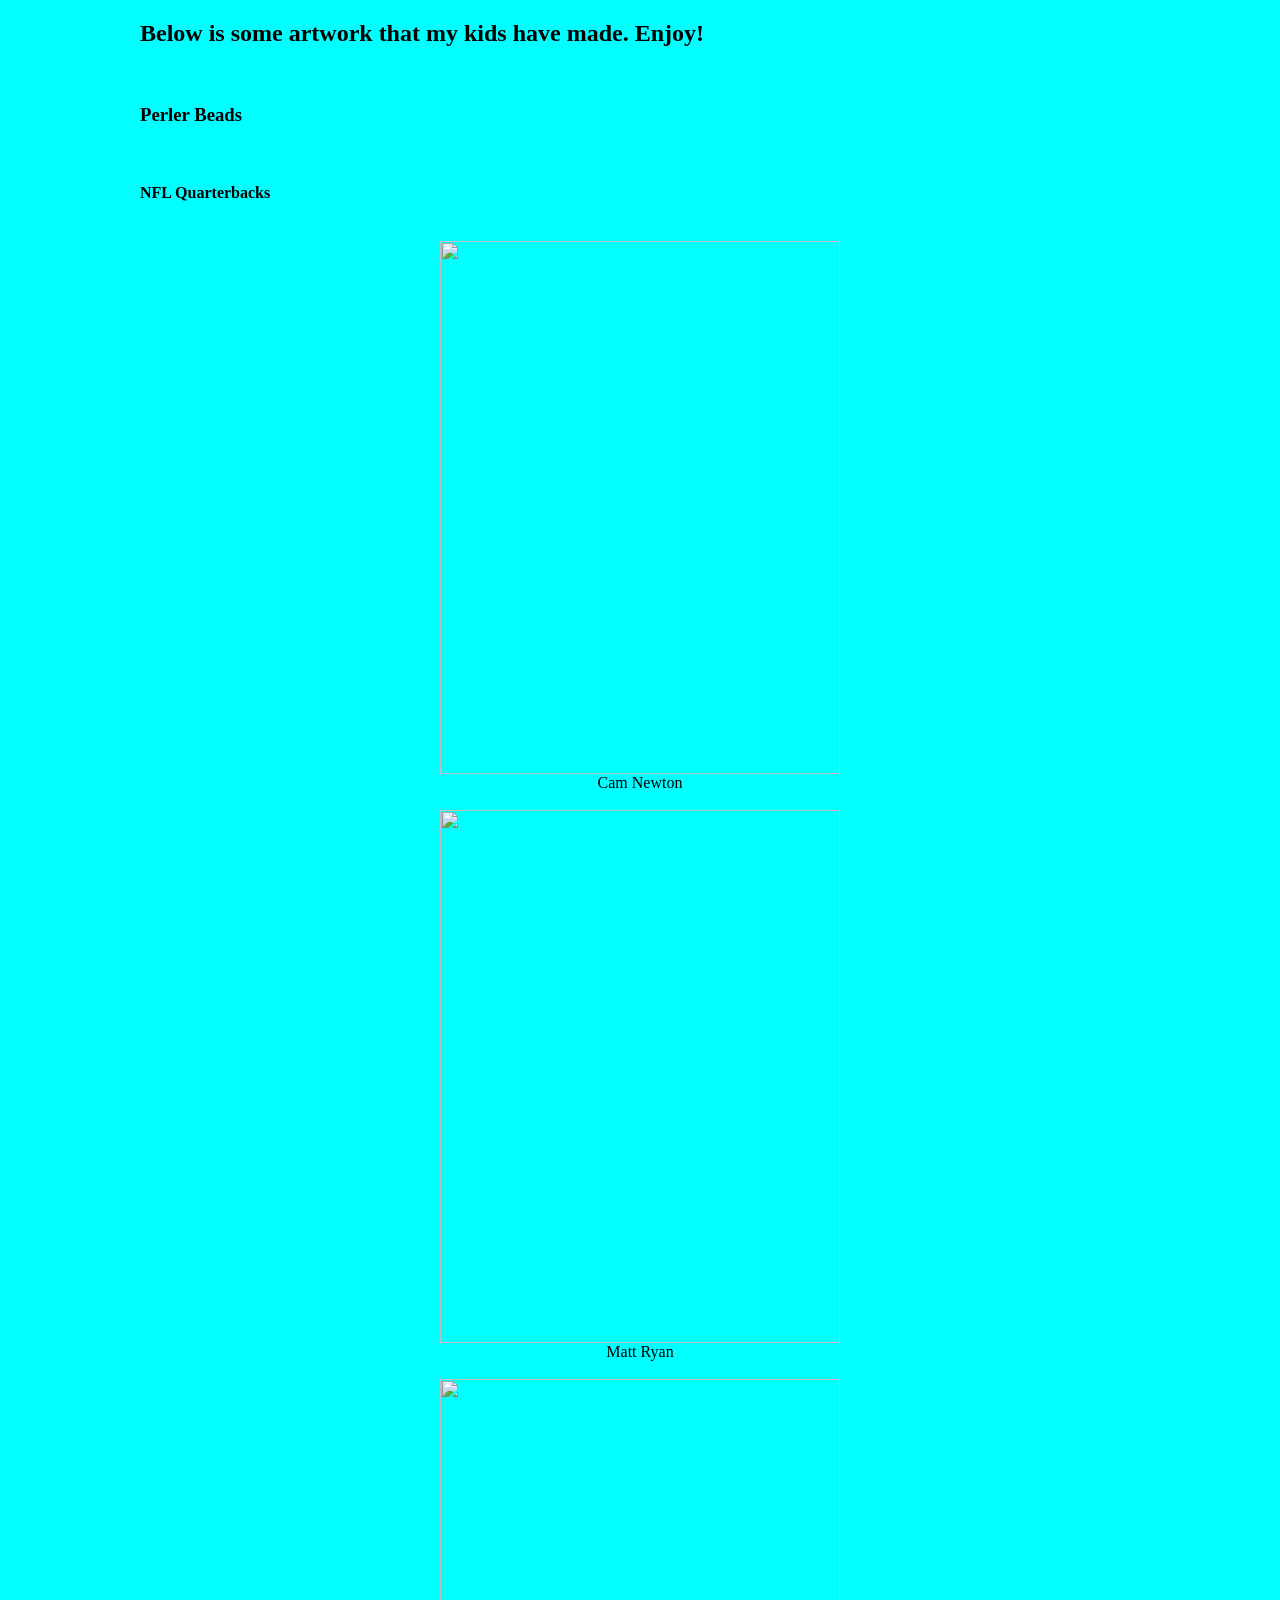
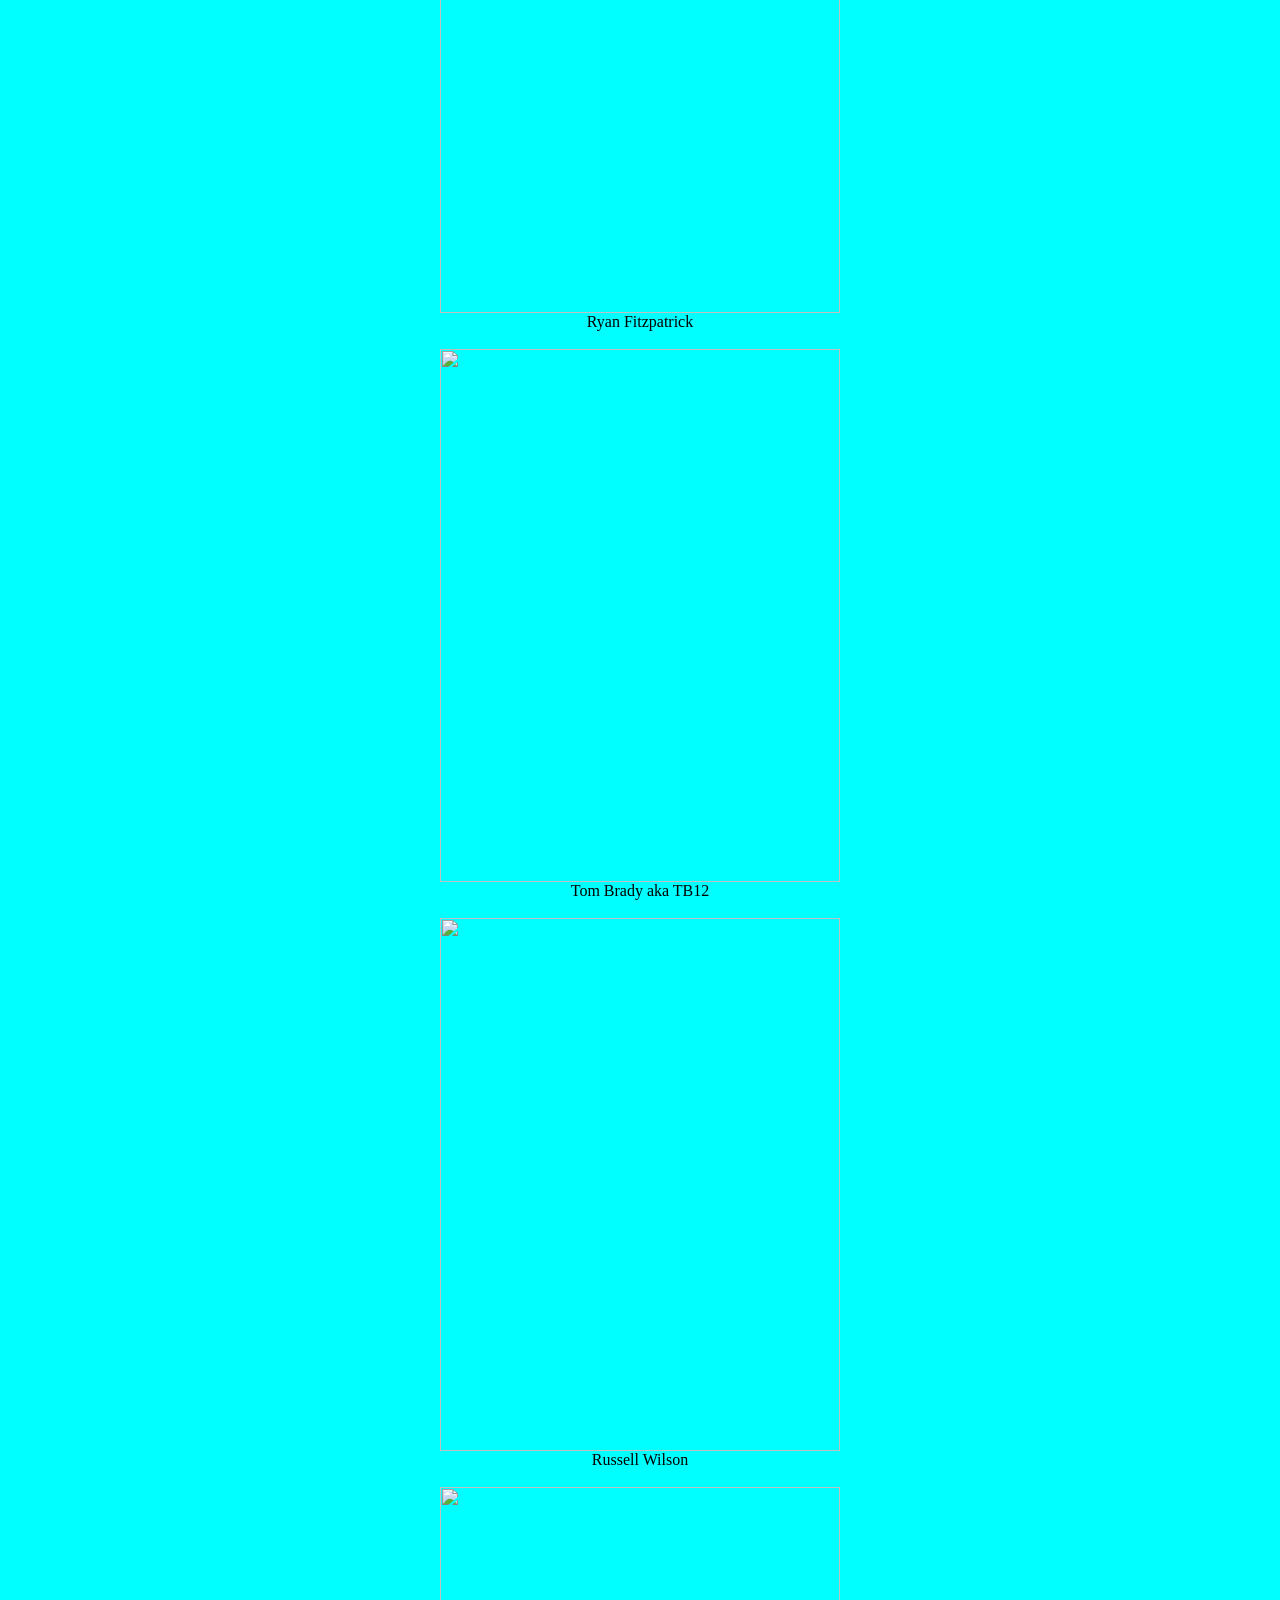
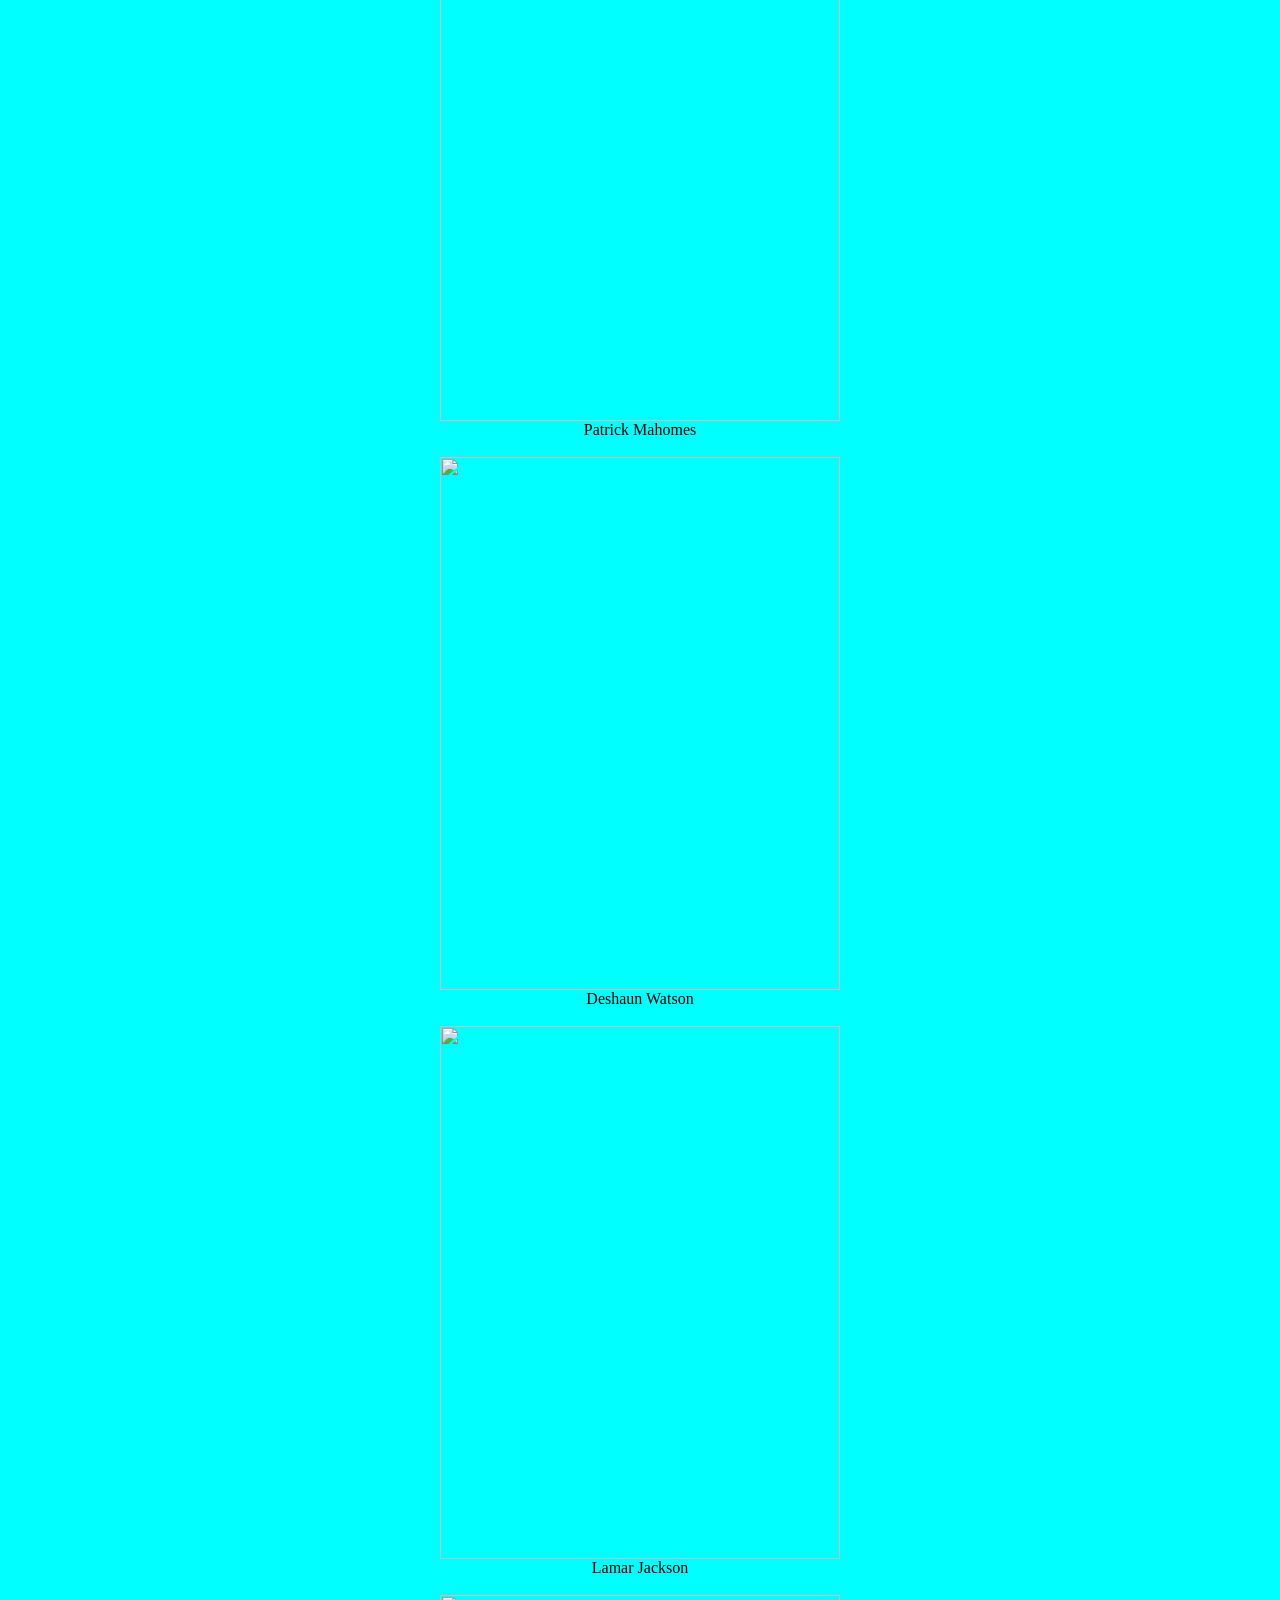
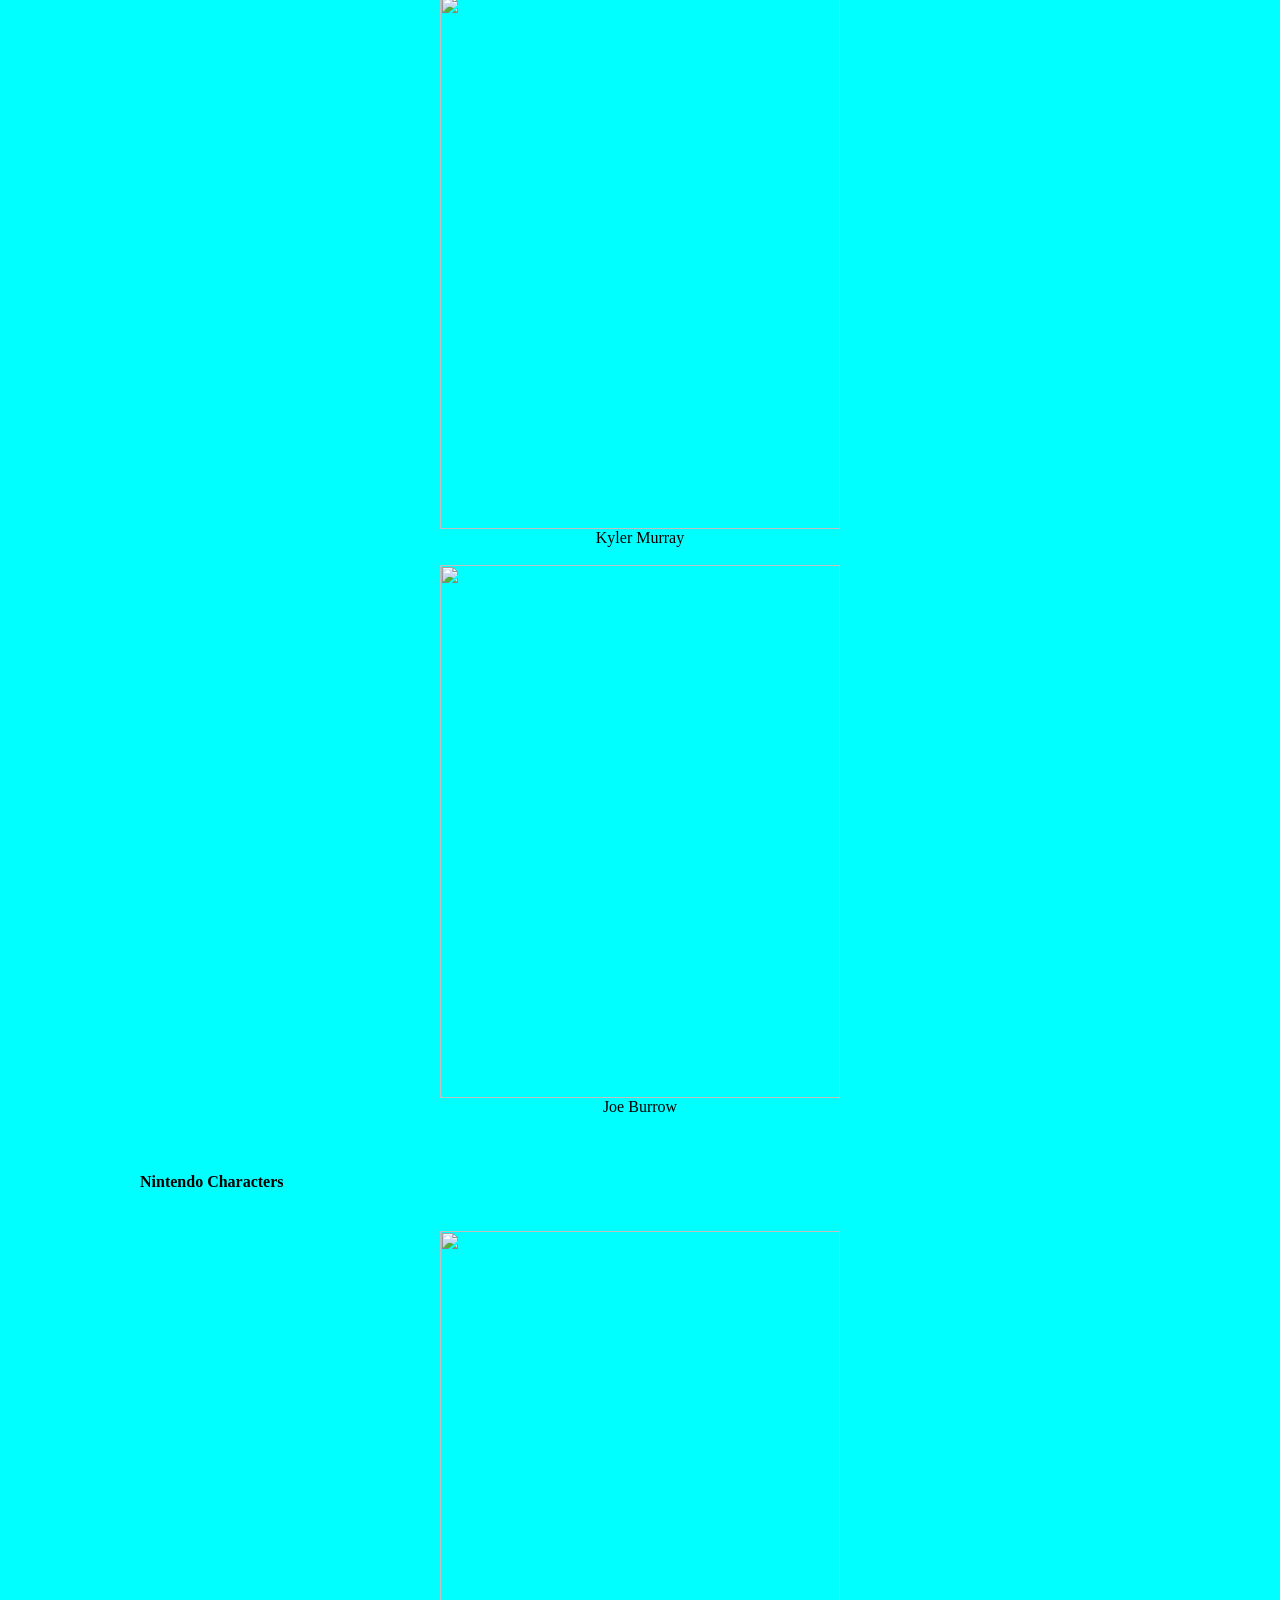
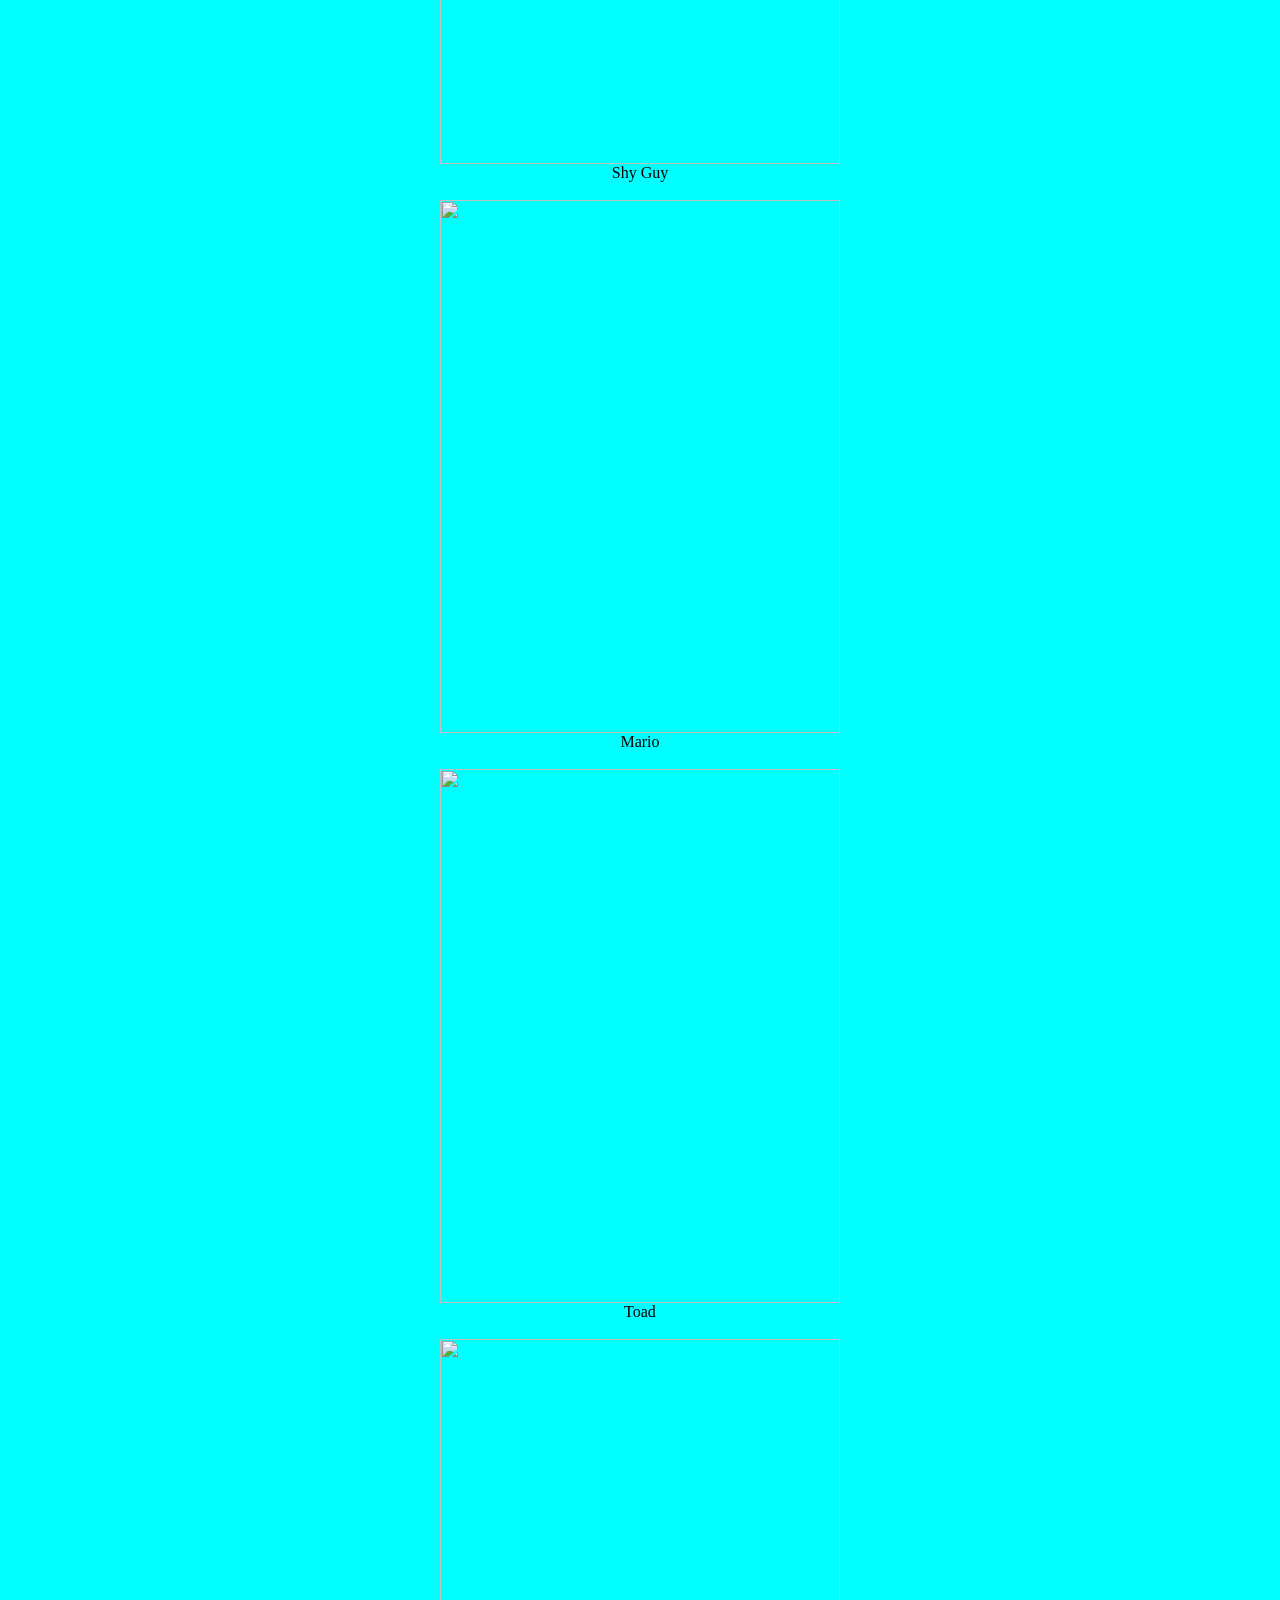
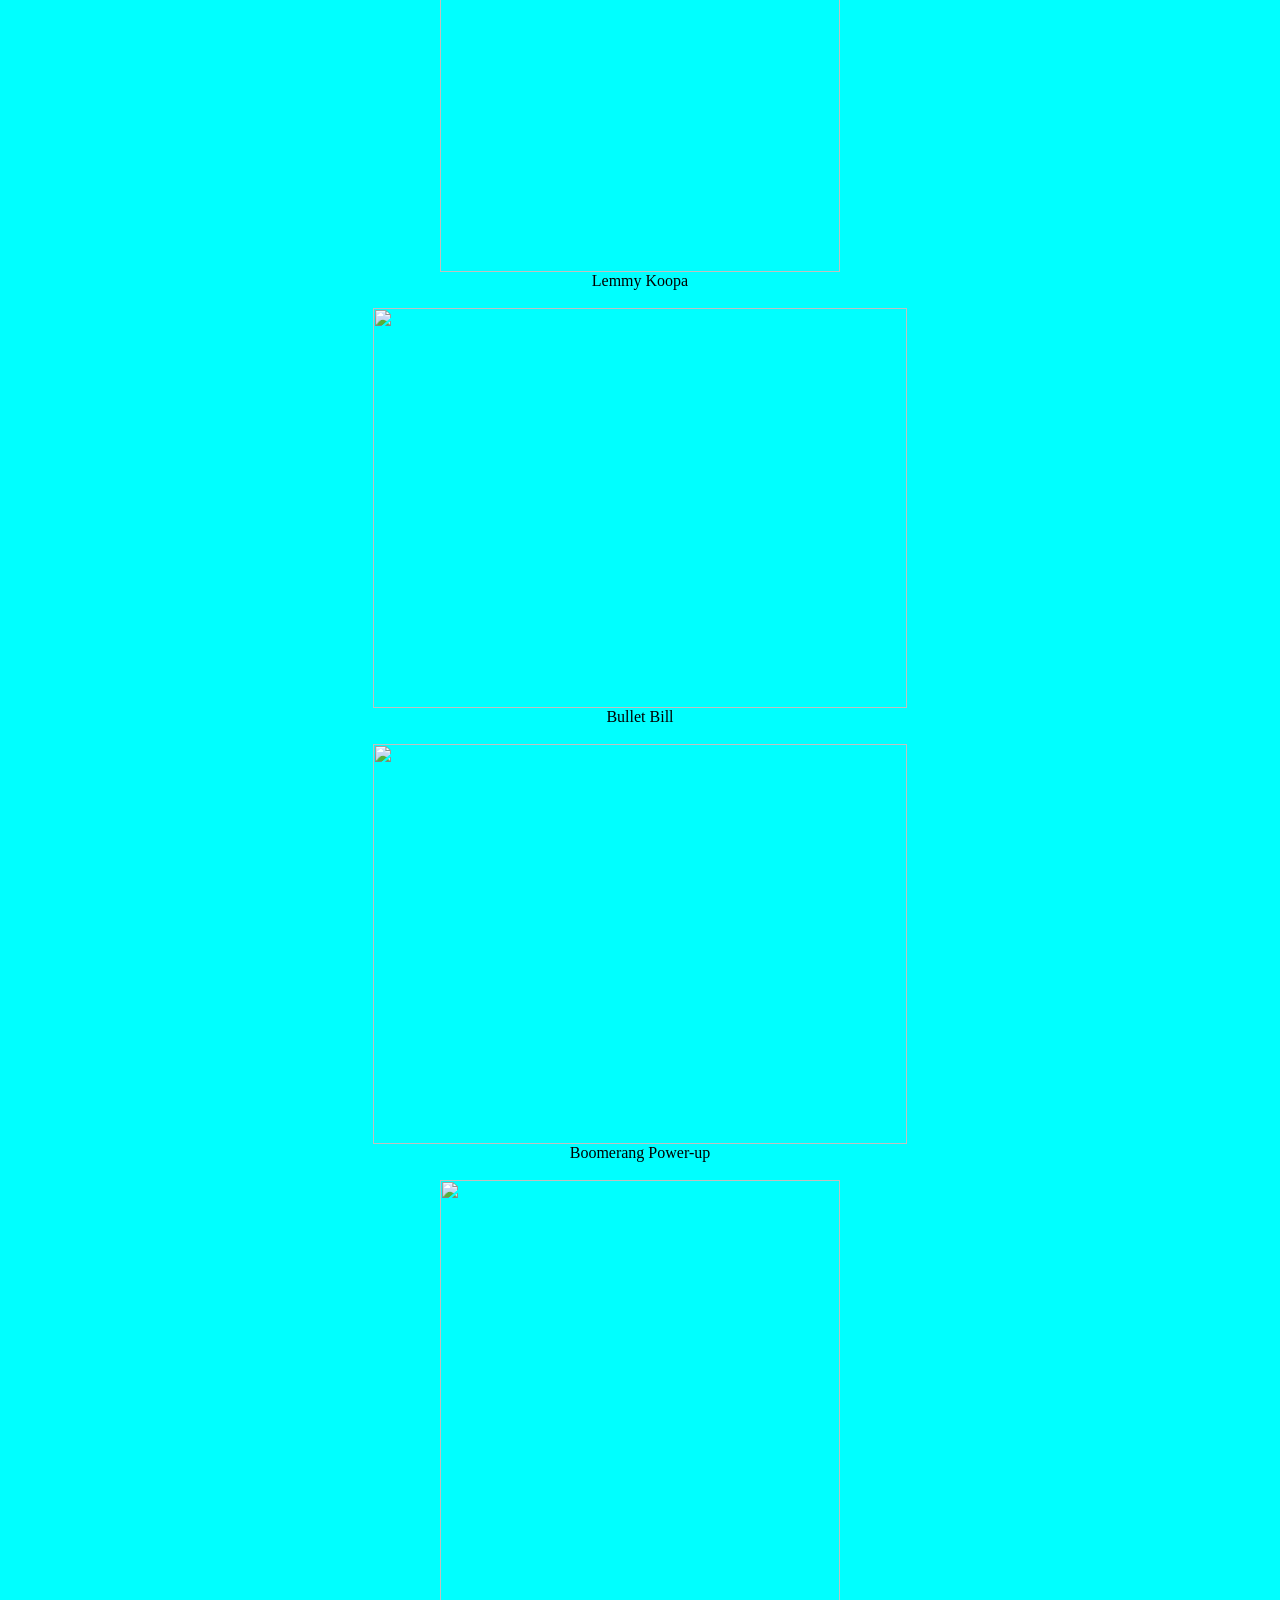
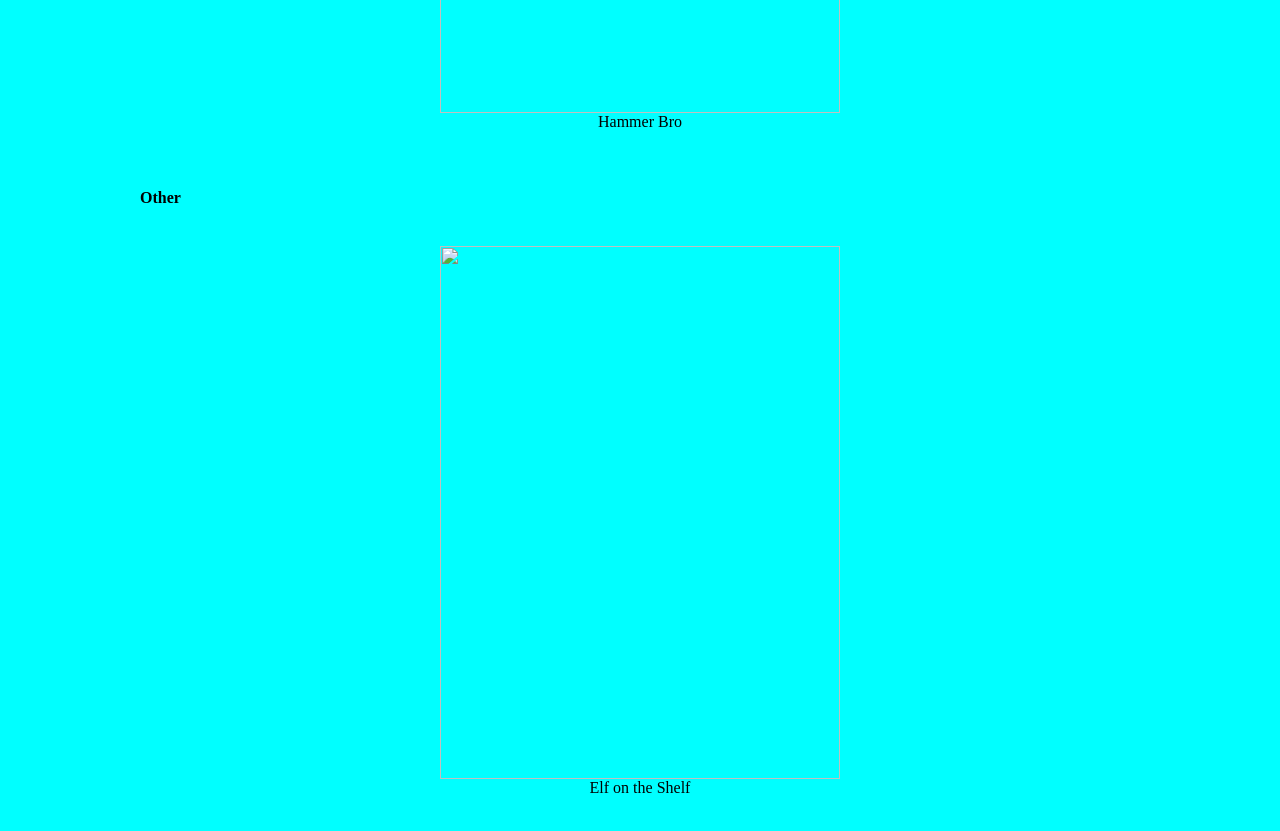
==== art.html @ c660e3c1 "Add files via upload" ====
<!DOCTYPE html>
<!--[if lt IE 7 ]><html class="ie ie6" lang="en"> <![endif]-->
<!--[if IE 7 ]><html class="ie ie7" lang="en"> <![endif]-->
<!--[if IE 8 ]><html class="ie ie8" lang="en"> <![endif]-->
<!--[if (gte IE 9)|!(IE)]><!--><html lang="en"> <!--<![endif]-->
<head>
<meta charset="utf-8">
<meta name="description"
content="Artwork by the Hubbard boys.  Includes images of Perler beads and other fun creations.">
<meta name="keywords"
content="hubbard perler beads perlr pearler prler elf shelf football nintendo mario shy guy falcons patriots dolphins bucaneers seahawks tom brady russell wilson matt ryan nfl kids crafts">
<meta name="author" 
content="Timothy P. Hubbard">
<title>Artwork by the Hubbard Boys</title>

<!-- for mobile devices -->
<meta name="viewport" content="width=device-width, initial-scale=1, maximum-scale=1">

<link rel="shortcut icon" href="favicon.ico">
<link rel="icon" type="image/png" href="favicon.png">
<link rel="apple-touch-icon" href="images/favicon.png">
<link rel="apple-touch-icon" sizes="72x72" href="images/favicon.png">
<link rel="apple-touch-icon" sizes="114x114" href="favicon.png">

<link rel="stylesheet" href="stylesheets/base.css">
<link rel="stylesheet" href="stylesheets/skeleton.css">
<link rel="stylesheet" href="stylesheets/layout.css">

<style type="text/css">
a {
font-decoration:none;
text-decoration:none;
}
a:link {
color: #000099;
}
a:visited {
color: #336699;
}
a:hover {
text-decoration:underline;
}
a:active {
color: #000099;
}
body
{
font-family: georgia;
background-color: #00FFFF;
}

HR {
display: none;
}


#wrapper {max-width: 1000px; margin: 0 auto; }

</style>

</head>

<body style="margin:1em;padding:0">

<div id="wrapper">

<div class="hr"><hr></div>

<h2>
Below is some artwork that my kids have made.  Enjoy!
</h2>

<br>

<h3>
Perler Beads
</h3>
<br>

<h4> 
NFL Quarterbacks
</h4>
<br>

<div align="center">
<img src="patriots_perler_bead.jpg" align="center" style="float:center;width:400px;height:533.3333333px;">
<br>
Cam Newton
</div>
<br>

<div align="center">
<img src="falcons_perler_bead.jpg" align="center" style="float:center;width:400px;height:533.3333333px;">
<br>
Matt Ryan
</div>
<br>

<div align="center">
<img src="dolphins_perler_bead.jpg" align="center" style="float:center;width:400px;height:533.3333333px;">
<br>
Ryan Fitzpatrick
</div>
<br>

<div align="center">
<img src="bucs_perler_bead.jpg" align="center" style="float:center;width:400px;height:533.3333333px;">
<br>
Tom Brady aka TB12
</div>
<br>

<div align="center">
<img src="seahawks.jpg" align="center" style="float:center;width:400px;height:533.3333333px;">
<br>
Russell Wilson
</div>
<br>

<div align="center">
<img src="chiefs.jpeg" align="center" style="float:center;width:400px;height:533.3333333px;">
<br>
Patrick Mahomes
</div>
<br>

<div align="center">
<img src="texans.jpg" align="center" style="float:center;width:400px;height:533.3333333px;">
<br>
Deshaun Watson
</div>
<br>

<div align="center">
<img src="ravens2.jpg" align="center" style="float:center;width:400px;height:533.3333333px;">
<br>
Lamar Jackson
</div>
<br>

<div align="center">
<img src="cards.jpg" align="center" style="float:center;width:400px;height:533.3333333px;">
<br>
Kyler Murray
</div>
<br>

<div align="center">
<img src="cinci.jpg" align="center" style="float:center;width:400px;height:533.3333333px;">
<br>
Joe Burrow
</div>
<br>

<br>
<h4> 
Nintendo Characters
</h4>
<br>

<div align="center">
<img src="shyguy_perler_bead.jpeg" align="center" style="float:center;width:400px;height:533.3333333px;">
<br>
Shy Guy
</div>
<br>

<div align="center">
<img src="mario.jpeg" align="center" style="float:center;width:400px;height:533.3333333px;">
<br>
Mario
</div>
<br>

<div align="center">
<img src="toad.jpeg" align="center" style="float:center;width:400px;height:533.3333333px;">
<br>
Toad
</div>
<br>

<div align="center">
<img src="lemmy.jpeg" align="center" style="float:center;width:400px;height:533.3333333px;">
<br>
Lemmy Koopa
</div>
<br>

<div align="center">
<img src="bulletbill.jpeg" align="center" style="float:center;width:533.3333333px;height:400px;">
<br>
Bullet Bill
</div>
<br>

<div align="center">
<img src="boomerang.jpeg" align="center" style="float:center;width:533.3333333px;height:400px;">
<br>
Boomerang Power-up
</div>
<br>

<div align="center">
<img src="hammerbro.jpeg" align="center" style="float:center;width:400px;height:533.3333333px;">
<br>
Hammer Bro
</div>
<br>

<br>
<h4> 
Other
</h4>
<br>


<div align="center">
<img src="elf.jpg" align="center" style="float:center;width:400px;height:533.3333333px;">
<br>
Elf on the Shelf
</div>
<br>


</div>






<!-- Default Statcounter code for Art by Boys
http://www.colby.edu/economics/faculty/thubbard/art.html -->
<script type="text/javascript">
var sc_project=12360902; 
var sc_invisible=1; 
var sc_security="ee740cd0"; 
</script>
<script type="text/javascript"
src="https://www.statcounter.com/counter/counter.js"
async></script>
<noscript><div class="statcounter"><a title="free web stats"
href="https://statcounter.com/" target="_blank"><img
class="statcounter"
src="https://c.statcounter.com/12360902/0/ee740cd0/1/"
alt="free web stats"></a></div></noscript>
<!-- End of Statcounter Code -->


</body>

</html>
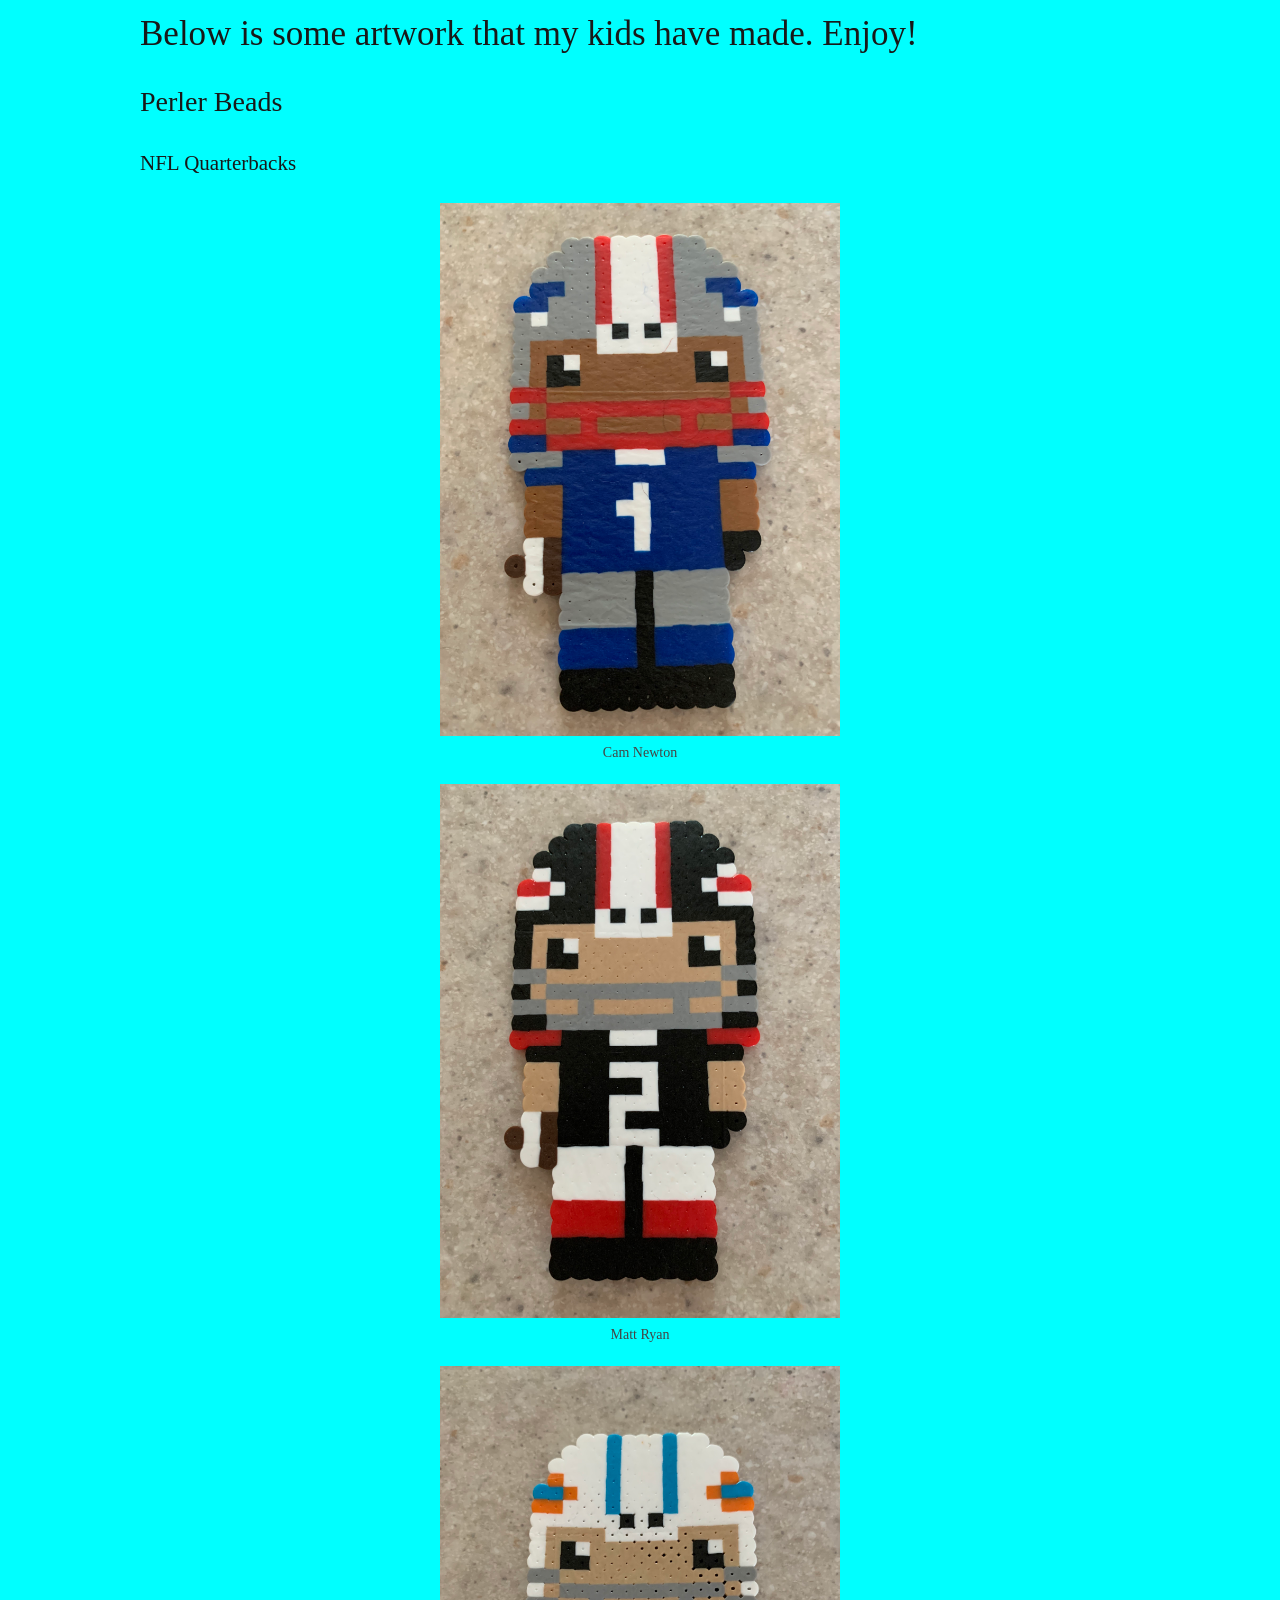
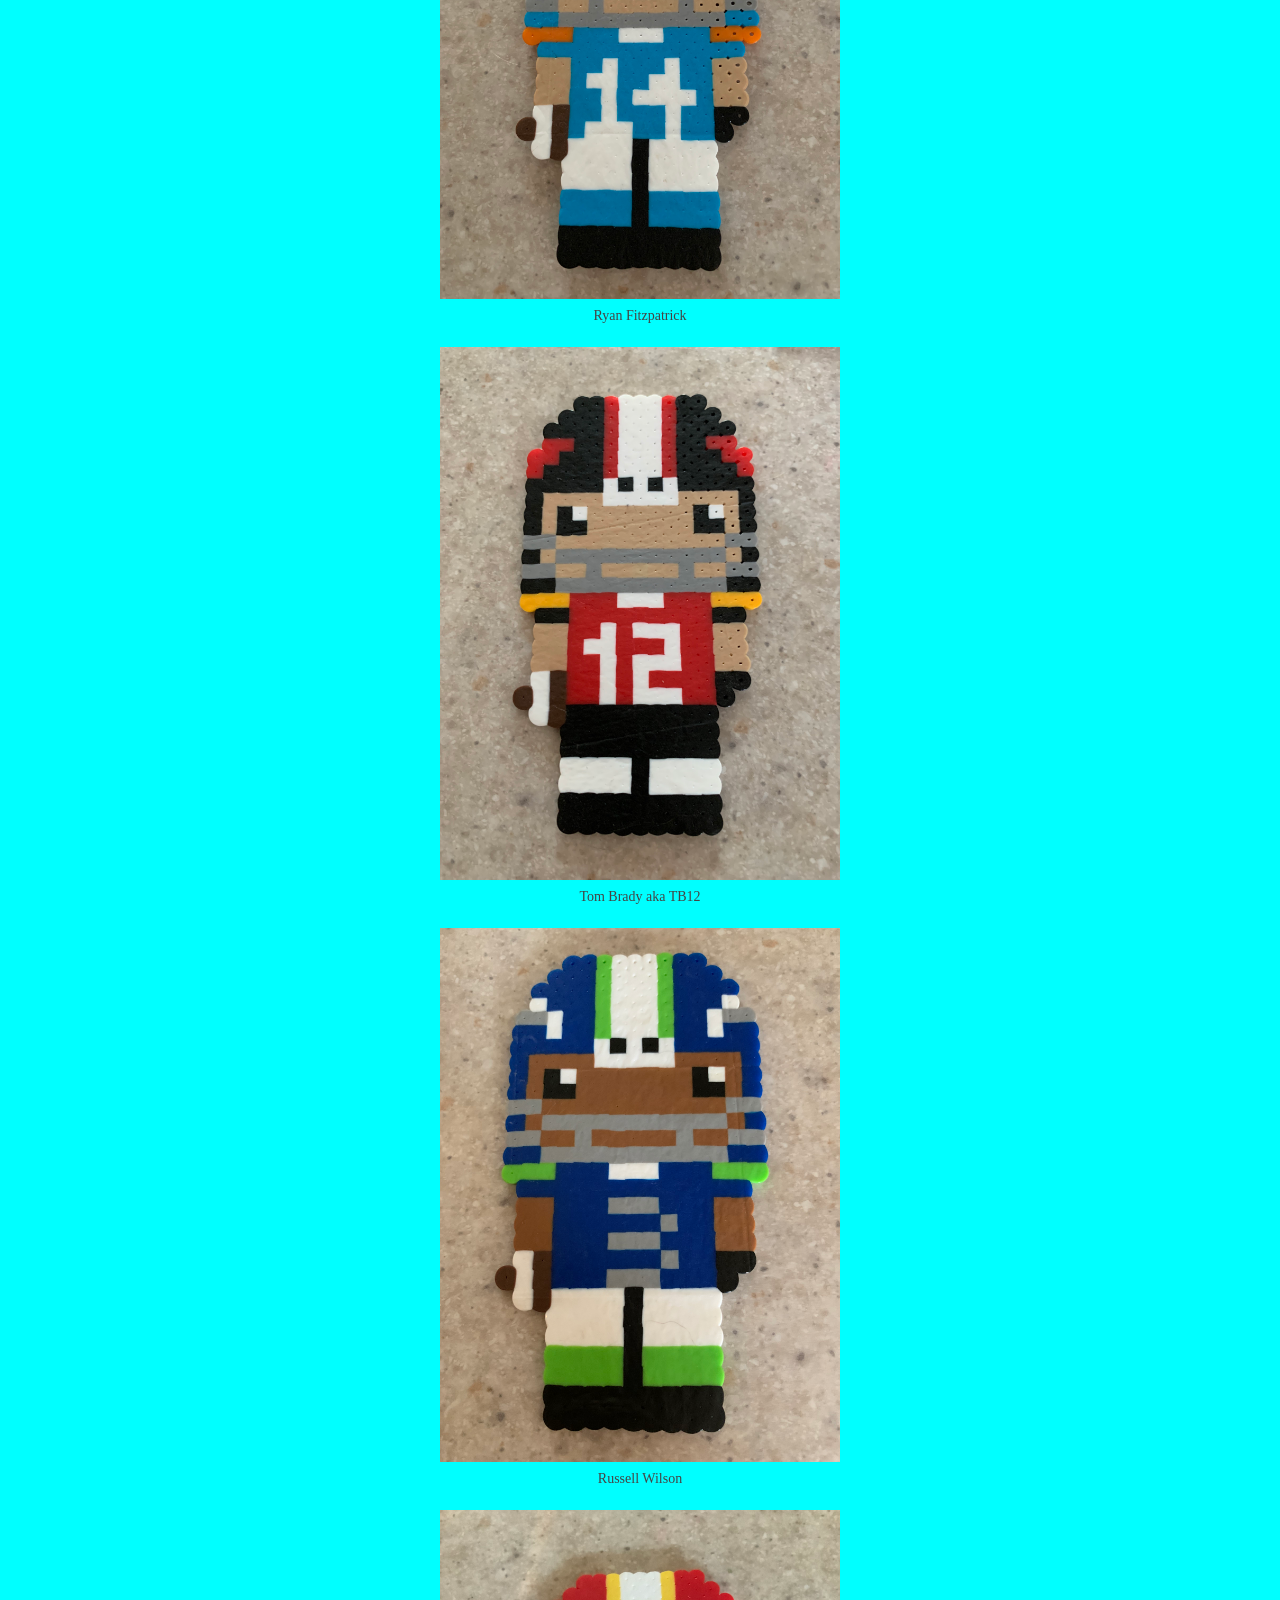
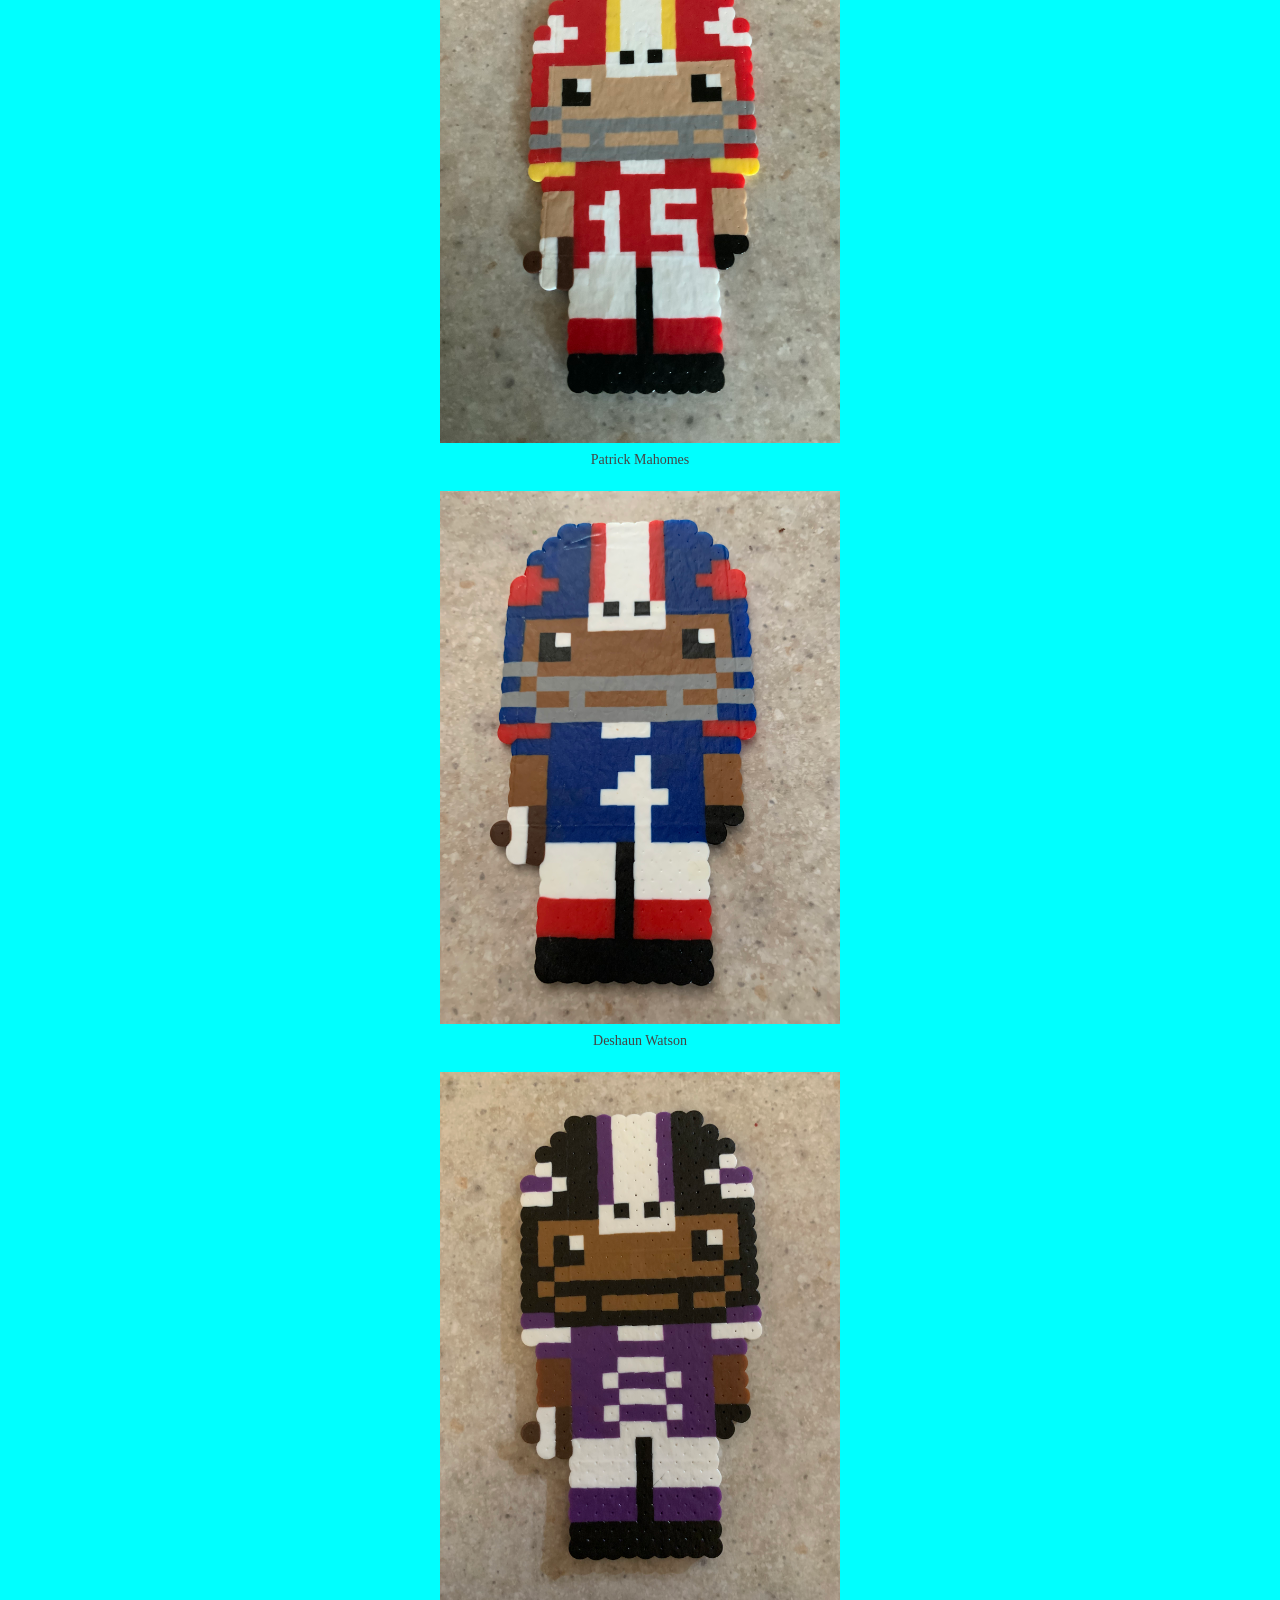
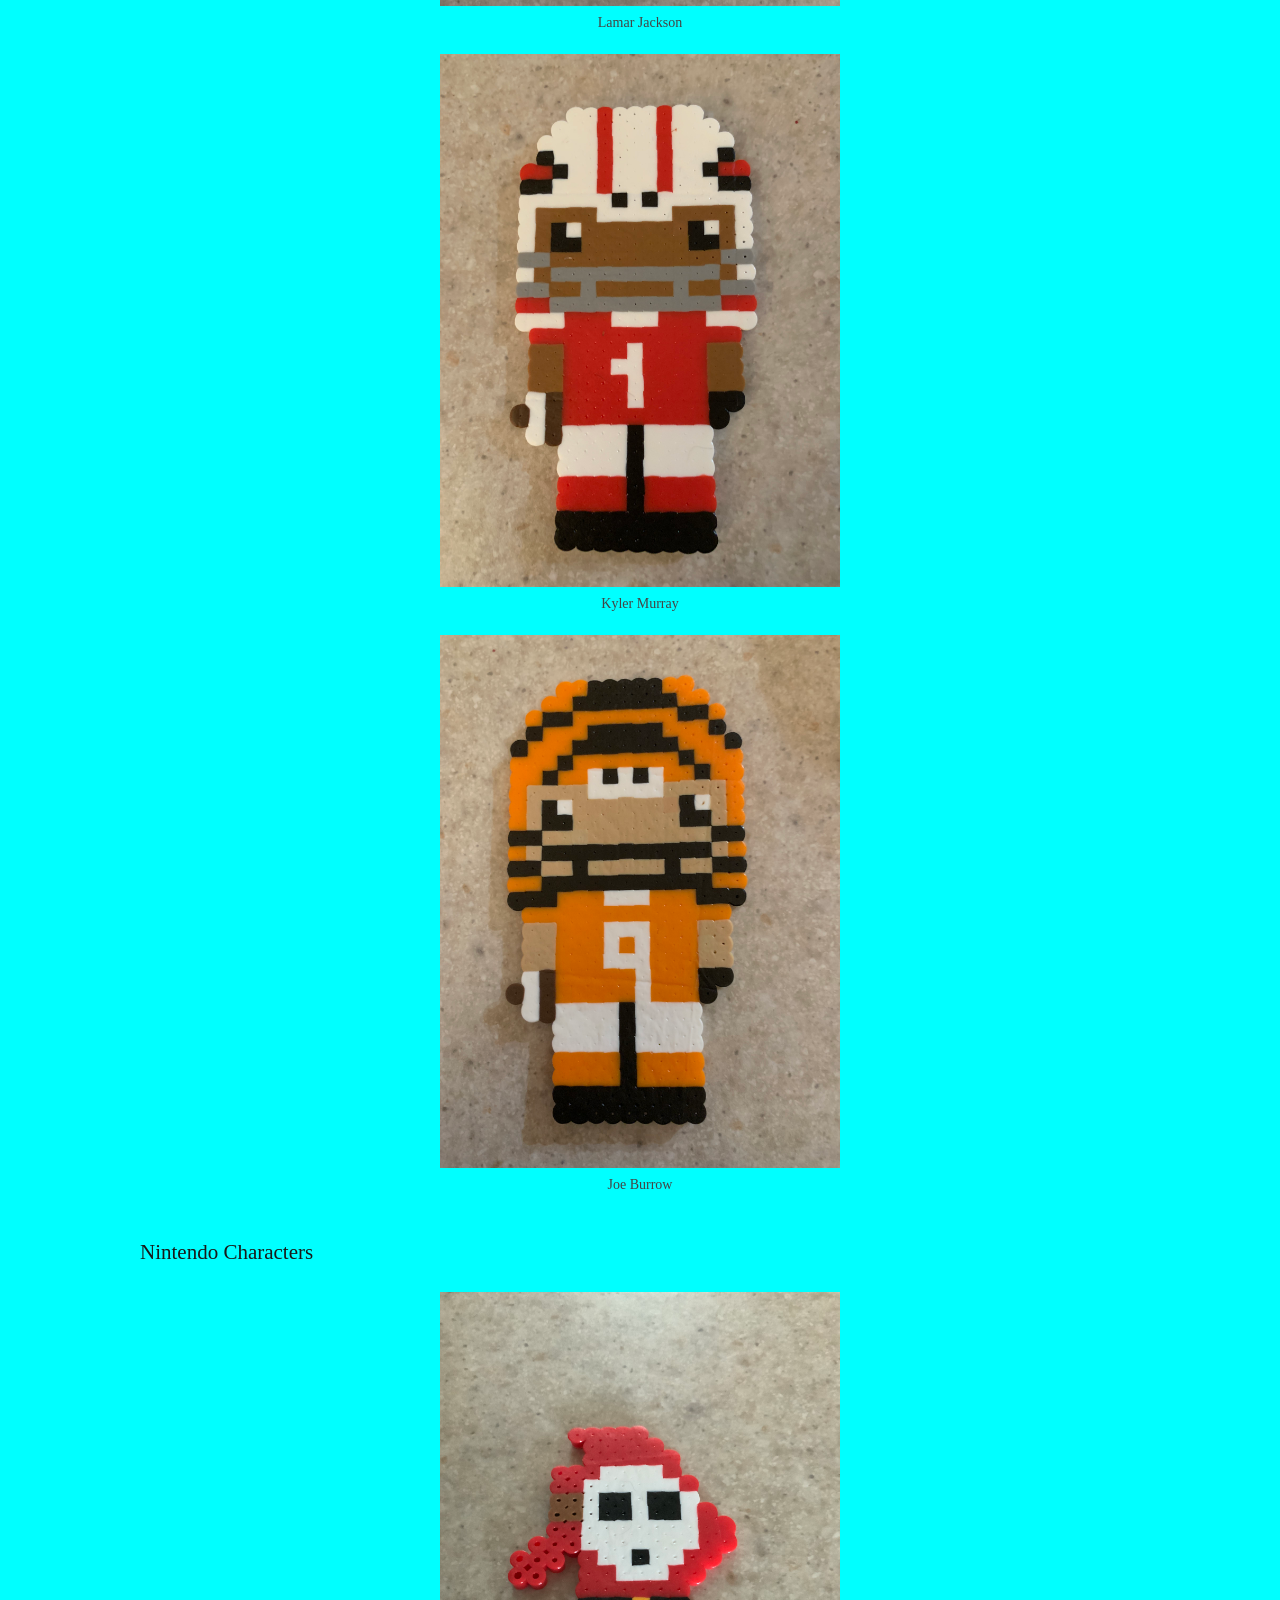
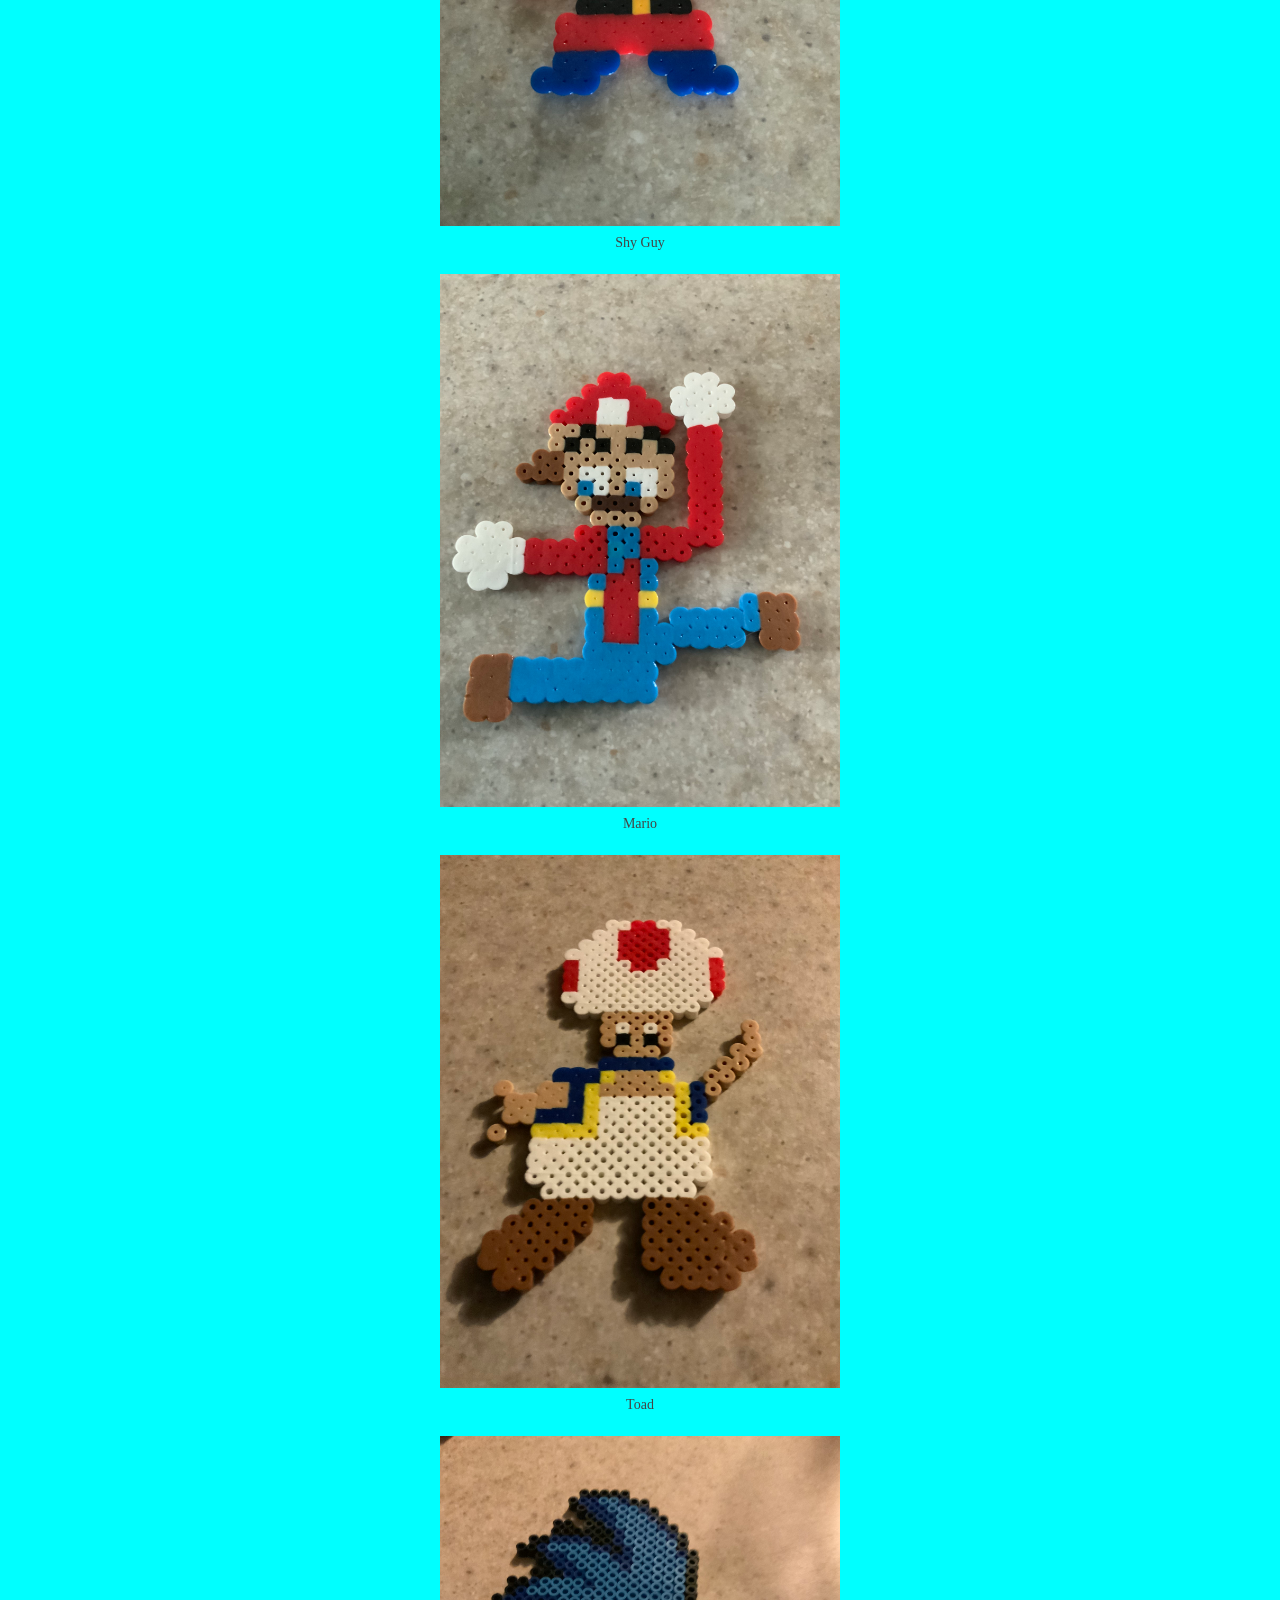
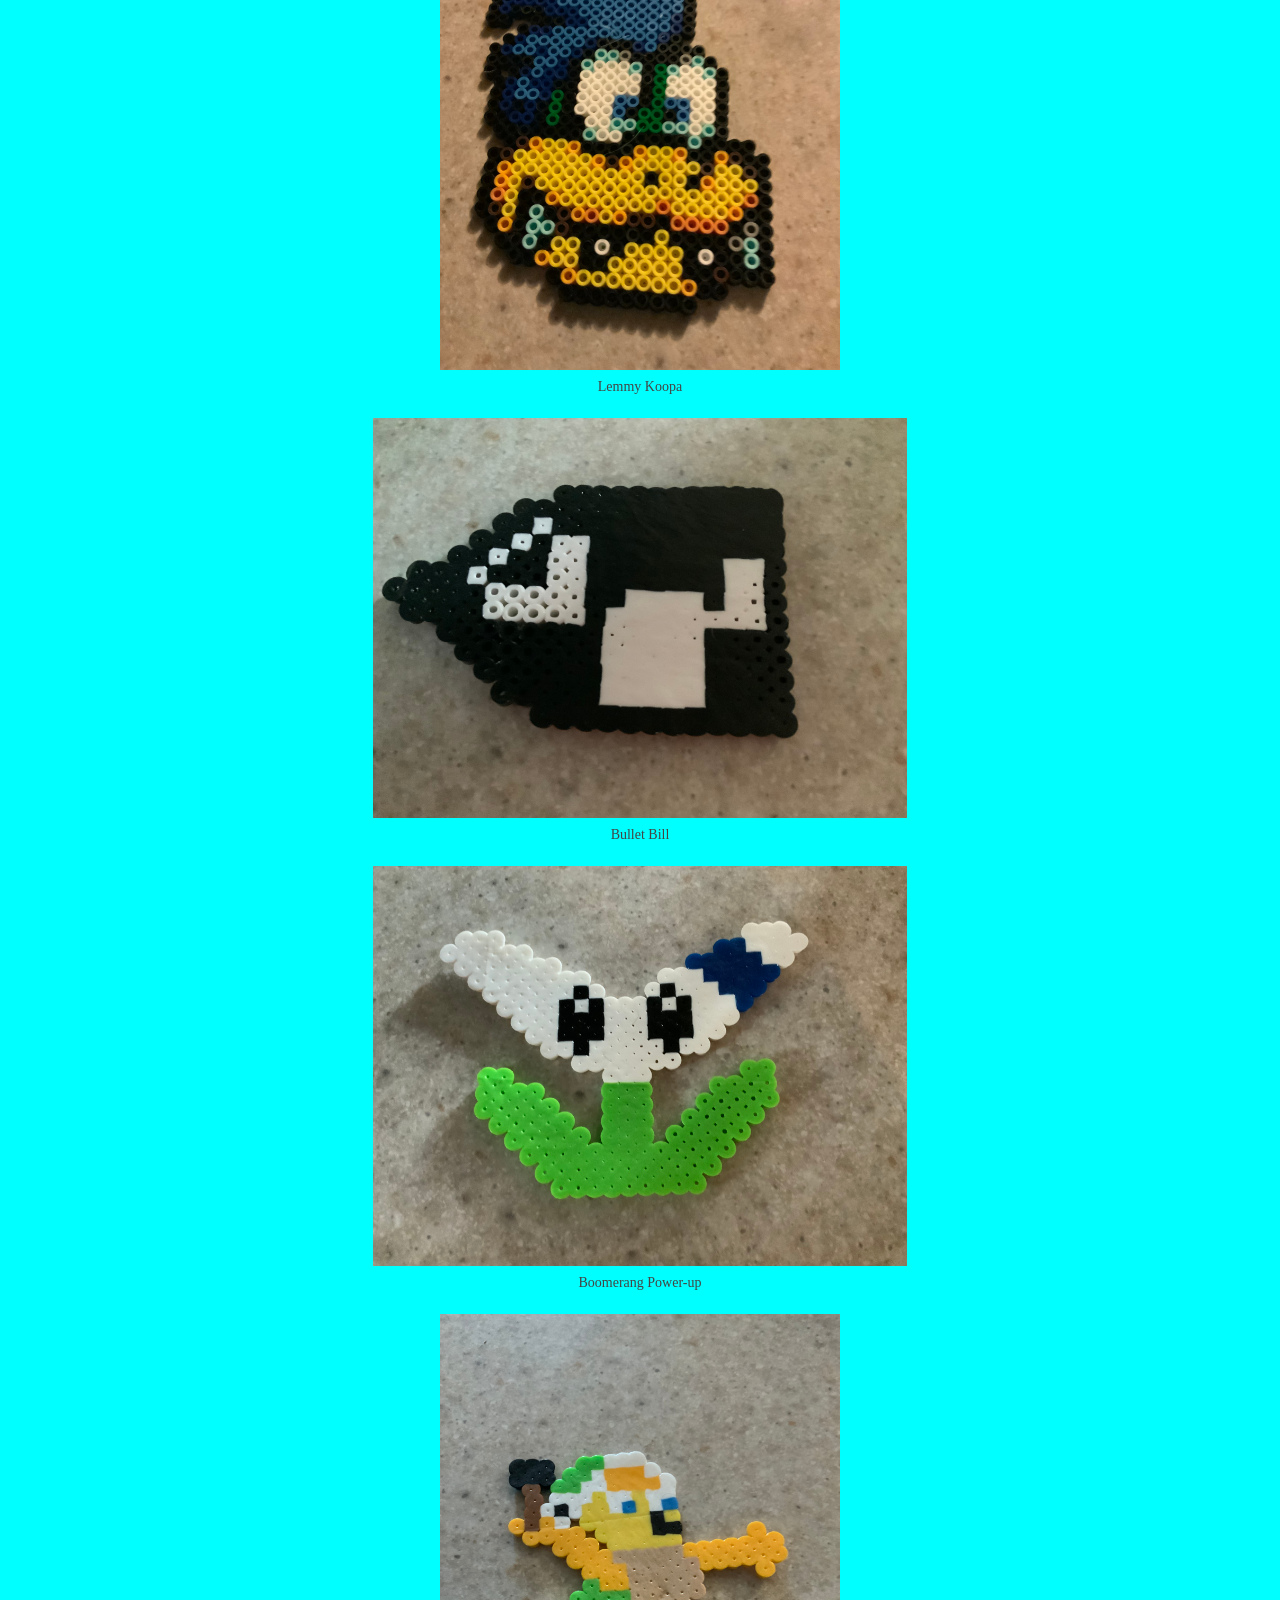
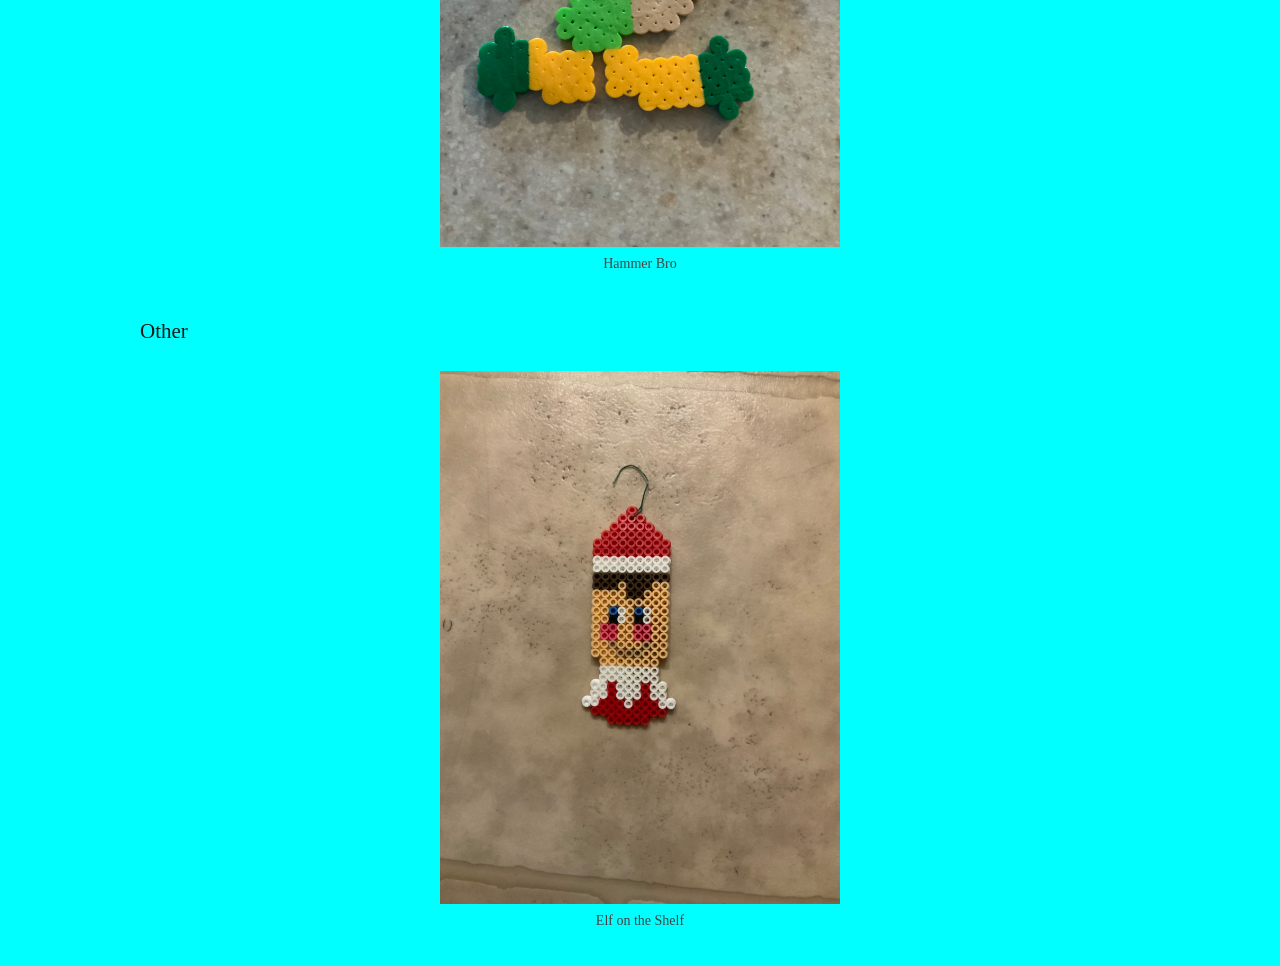
==== commit 5c4b31c1: "Add files via upload" ====
--- a/art.html
+++ b/art.html
@@ -228,9 +228,8 @@
 
 
 
-
 <!-- Default Statcounter code for Art by Boys
-http://www.colby.edu/economics/faculty/thubbard/art.html -->
+https://timothyhubbard.org/art.html -->
 <script type="text/javascript">
 var sc_project=12360902; 
 var sc_invisible=1; 
@@ -239,14 +238,14 @@
 <script type="text/javascript"
 src="https://www.statcounter.com/counter/counter.js"
 async></script>
-<noscript><div class="statcounter"><a title="free web stats"
-href="https://statcounter.com/" target="_blank"><img
-class="statcounter"
+<noscript><div class="statcounter"><a title="website
+statistics" href="https://statcounter.com/"
+target="_blank"><img class="statcounter"
 src="https://c.statcounter.com/12360902/0/ee740cd0/1/"
-alt="free web stats"></a></div></noscript>
+alt="website statistics"
+referrerPolicy="no-referrer-when-downgrade"></a></div></noscript>
 <!-- End of Statcounter Code -->
 
-
 </body>
 
 </html>
--- a/stylesheets/base.css
+++ b/stylesheets/base.css
@@ -0,0 +1,269 @@
+/*
+* Skeleton V1.2
+* Copyright 2011, Dave Gamache
+* www.getskeleton.com
+* Free to use under the MIT license.
+* http://www.opensource.org/licenses/mit-license.php
+* 6/20/2012
+*/
+
+
+/* Table of Content
+==================================================
+	#Reset & Basics
+	#Basic Styles
+	#Site Styles
+	#Typography
+	#Links
+	#Lists
+	#Images
+	#Buttons
+	#Forms
+	#Misc */
+
+
+/* #Reset & Basics (Inspired by E. Meyers)
+================================================== */
+	html, body, div, span, applet, object, iframe, h1, h2, h3, h4, h5, h6, p, blockquote, pre, a, abbr, acronym, address, big, cite, code, del, dfn, em, img, ins, kbd, q, s, samp, small, strike, strong, sub, sup, tt, var, b, u, i, center, dl, dt, dd, ol, ul, li, fieldset, form, label, legend, table, caption, tbody, tfoot, thead, tr, th, td, article, aside, canvas, details, embed, figure, figcaption, footer, header, hgroup, menu, nav, output, ruby, section, summary, time, mark, audio, video {
+		margin: 0;
+		padding: 10;
+		border: 0;
+		font-size: 100%;
+		font: inherit;
+		vertical-align: baseline; }
+	article, aside, details, figcaption, figure, footer, header, hgroup, menu, nav, section {
+		display: block; }
+	body {
+		line-height: 1; }
+	ol, ul {
+		list-style: none; }
+	blockquote, q {
+		quotes: none; }
+	blockquote:before, blockquote:after,
+	q:before, q:after {
+		content: '';
+		content: none; }
+	table {
+		border-collapse: collapse;
+		border-spacing: 0; }
+
+
+/* #Basic Styles
+================================================== */
+	body {
+		background: #fff;
+		font: 14px/21px "HelveticaNeue", "Helvetica Neue", Helvetica, Arial, sans-serif;
+		color: #444;
+		-webkit-font-smoothing: antialiased; /* Fix for webkit rendering */
+		-webkit-text-size-adjust: 100%;
+ }
+
+
+/* #Typography
+================================================== */
+	h1, h2, h3, h4, h5, h6 {
+		color: #181818;
+		font-family: "Georgia", "Times New Roman", serif;
+		font-weight: normal; }
+	h1 a, h2 a, h3 a, h4 a, h5 a, h6 a { font-weight: inherit; }
+	h1 { font-size: 46px; line-height: 50px; margin-bottom: 14px;}
+	h2 { font-size: 35px; line-height: 40px; margin-bottom: 10px; }
+	h3 { font-size: 28px; line-height: 34px; margin-bottom: 8px; }
+	h4 { font-size: 21px; line-height: 30px; margin-bottom: 4px; }
+	h5 { font-size: 17px; line-height: 24px; }
+	h6 { font-size: 14px; line-height: 21px; }
+	.subheader { color: #777; }
+
+	p { margin: 0 0 10px 0; }
+	p img { margin: 0; }
+	p.lead { font-size: 21px; line-height: 27px; color: #777;  }
+
+	em { font-style: italic; }
+	strong { font-weight: bold; color: #333; }
+	small { font-size: 80%; }
+
+/*	Blockquotes  */
+	blockquote, blockquote p { font-size: 17px; line-height: 24px; color: #777; font-style: italic; }
+	blockquote { margin: 0 0 20px; padding: 9px 20px 0 19px; border-left: 1px solid #ddd; }
+	blockquote cite { display: block; font-size: 12px; color: #555; }
+	blockquote cite:before { content: "\2014 \0020"; }
+	blockquote cite a, blockquote cite a:visited, blockquote cite a:visited { color: #555; }
+
+	hr { border: solid #ddd; border-width: 1px 0 0; clear: both; margin: 10px 0 30px; height: 0; }
+
+
+/* #Links
+================================================== */
+	a, a:visited { color: #333; text-decoration: underline; outline: 0; }
+	a:hover, a:focus { color: #000; }
+	p a, p a:visited { line-height: inherit; }
+
+
+/* #Lists
+================================================== */
+	ul, ol { margin-bottom: 20px; }
+	ul { list-style: none outside; }
+	ol { list-style: decimal; }
+	ol, ul.square, ul.circle, ul.disc { margin-left: 30px; }
+	ul.square { list-style: square outside; }
+	ul.circle { list-style: circle outside; }
+	ul.disc { list-style: disc outside; }
+	ul ul, ul ol,
+	ol ol, ol ul { margin: 4px 0 5px 30px; font-size: 90%;  }
+	ul ul li, ul ol li,
+	ol ol li, ol ul li { margin-bottom: 6px; }
+	li { line-height: 18px; margin-bottom: 12px; }
+	ul.large li { line-height: 21px; }
+	li p { line-height: 21px; }
+
+/* #Images
+================================================== */
+
+	img.scale-with-grid {
+		max-width: 100%;
+		height: auto; }
+
+
+/* #Buttons
+================================================== */
+
+	.button,
+	button,
+	input[type="submit"],
+	input[type="reset"],
+	input[type="button"] {
+		background: #eee; /* Old browsers */
+		background: #eee -moz-linear-gradient(top, rgba(255,255,255,.2) 0%, rgba(0,0,0,.2) 100%); /* FF3.6+ */
+		background: #eee -webkit-gradient(linear, left top, left bottom, color-stop(0%,rgba(255,255,255,.2)), color-stop(100%,rgba(0,0,0,.2))); /* Chrome,Safari4+ */
+		background: #eee -webkit-linear-gradient(top, rgba(255,255,255,.2) 0%,rgba(0,0,0,.2) 100%); /* Chrome10+,Safari5.1+ */
+		background: #eee -o-linear-gradient(top, rgba(255,255,255,.2) 0%,rgba(0,0,0,.2) 100%); /* Opera11.10+ */
+		background: #eee -ms-linear-gradient(top, rgba(255,255,255,.2) 0%,rgba(0,0,0,.2) 100%); /* IE10+ */
+		background: #eee linear-gradient(top, rgba(255,255,255,.2) 0%,rgba(0,0,0,.2) 100%); /* W3C */
+	  border: 1px solid #aaa;
+	  border-top: 1px solid #ccc;
+	  border-left: 1px solid #ccc;
+	  -moz-border-radius: 3px;
+	  -webkit-border-radius: 3px;
+	  border-radius: 3px;
+	  color: #444;
+	  display: inline-block;
+	  font-size: 11px;
+	  font-weight: bold;
+	  text-decoration: none;
+	  text-shadow: 0 1px rgba(255, 255, 255, .75);
+	  cursor: pointer;
+	  margin-bottom: 20px;
+	  line-height: normal;
+	  padding: 8px 10px;
+	  font-family: "HelveticaNeue", "Helvetica Neue", Helvetica, Arial, sans-serif; }
+
+	.button:hover,
+	button:hover,
+	input[type="submit"]:hover,
+	input[type="reset"]:hover,
+	input[type="button"]:hover {
+		color: #222;
+		background: #ddd; /* Old browsers */
+		background: #ddd -moz-linear-gradient(top, rgba(255,255,255,.3) 0%, rgba(0,0,0,.3) 100%); /* FF3.6+ */
+		background: #ddd -webkit-gradient(linear, left top, left bottom, color-stop(0%,rgba(255,255,255,.3)), color-stop(100%,rgba(0,0,0,.3))); /* Chrome,Safari4+ */
+		background: #ddd -webkit-linear-gradient(top, rgba(255,255,255,.3) 0%,rgba(0,0,0,.3) 100%); /* Chrome10+,Safari5.1+ */
+		background: #ddd -o-linear-gradient(top, rgba(255,255,255,.3) 0%,rgba(0,0,0,.3) 100%); /* Opera11.10+ */
+		background: #ddd -ms-linear-gradient(top, rgba(255,255,255,.3) 0%,rgba(0,0,0,.3) 100%); /* IE10+ */
+		background: #ddd linear-gradient(top, rgba(255,255,255,.3) 0%,rgba(0,0,0,.3) 100%); /* W3C */
+	  border: 1px solid #888;
+	  border-top: 1px solid #aaa;
+	  border-left: 1px solid #aaa; }
+
+	.button:active,
+	button:active,
+	input[type="submit"]:active,
+	input[type="reset"]:active,
+	input[type="button"]:active {
+		border: 1px solid #666;
+		background: #ccc; /* Old browsers */
+		background: #ccc -moz-linear-gradient(top, rgba(255,255,255,.35) 0%, rgba(10,10,10,.4) 100%); /* FF3.6+ */
+		background: #ccc -webkit-gradient(linear, left top, left bottom, color-stop(0%,rgba(255,255,255,.35)), color-stop(100%,rgba(10,10,10,.4))); /* Chrome,Safari4+ */
+		background: #ccc -webkit-linear-gradient(top, rgba(255,255,255,.35) 0%,rgba(10,10,10,.4) 100%); /* Chrome10+,Safari5.1+ */
+		background: #ccc -o-linear-gradient(top, rgba(255,255,255,.35) 0%,rgba(10,10,10,.4) 100%); /* Opera11.10+ */
+		background: #ccc -ms-linear-gradient(top, rgba(255,255,255,.35) 0%,rgba(10,10,10,.4) 100%); /* IE10+ */
+		background: #ccc linear-gradient(top, rgba(255,255,255,.35) 0%,rgba(10,10,10,.4) 100%); /* W3C */ }
+
+	.button.full-width,
+	button.full-width,
+	input[type="submit"].full-width,
+	input[type="reset"].full-width,
+	input[type="button"].full-width {
+		width: 100%;
+		padding-left: 0 !important;
+		padding-right: 0 !important;
+		text-align: center; }
+
+	/* Fix for odd Mozilla border & padding issues */
+	button::-moz-focus-inner,
+	input::-moz-focus-inner {
+    border: 0;
+    padding: 0;
+	}
+
+
+/* #Forms
+================================================== */
+
+	form {
+		margin-bottom: 20px; }
+	fieldset {
+		margin-bottom: 20px; }
+	input[type="text"],
+	input[type="password"],
+	input[type="email"],
+	textarea,
+	select {
+		border: 1px solid #ccc;
+		padding: 6px 4px;
+		outline: none;
+		-moz-border-radius: 2px;
+		-webkit-border-radius: 2px;
+		border-radius: 2px;
+		font: 13px "HelveticaNeue", "Helvetica Neue", Helvetica, Arial, sans-serif;
+		color: #777;
+		margin: 0;
+		width: 210px;
+		max-width: 100%;
+		display: block;
+		margin-bottom: 20px;
+		background: #fff; }
+	select {
+		padding: 0; }
+	input[type="text"]:focus,
+	input[type="password"]:focus,
+	input[type="email"]:focus,
+	textarea:focus {
+		border: 1px solid #aaa;
+ 		color: #444;
+ 		-moz-box-shadow: 0 0 3px rgba(0,0,0,.2);
+		-webkit-box-shadow: 0 0 3px rgba(0,0,0,.2);
+		box-shadow:  0 0 3px rgba(0,0,0,.2); }
+	textarea {
+		min-height: 60px; }
+	label,
+	legend {
+		display: block;
+		font-weight: bold;
+		font-size: 13px;  }
+	select {
+		width: 220px; }
+	input[type="checkbox"] {
+		display: inline; }
+	label span,
+	legend span {
+		font-weight: normal;
+		font-size: 13px;
+		color: #444; }
+
+/* #Misc
+================================================== */
+	.remove-bottom { margin-bottom: 0 !important; }
+	.half-bottom { margin-bottom: 10px !important; }
+	.add-bottom { margin-bottom: 20px !important; }
+
+
--- a/stylesheets/skeleton.css
+++ b/stylesheets/skeleton.css
@@ -0,0 +1,242 @@
+/*
+* Skeleton V1.2
+* Copyright 2011, Dave Gamache
+* www.getskeleton.com
+* Free to use under the MIT license.
+* http://www.opensource.org/licenses/mit-license.php
+* 6/20/2012
+*/
+
+
+/* Table of Contents
+==================================================
+    #Base 960 Grid
+    #Tablet (Portrait)
+    #Mobile (Portrait)
+    #Mobile (Landscape)
+    #Clearing */
+
+
+
+/* #Base 960 Grid
+================================================== */
+
+    .container                                  { position: relative; width: 960px; margin: 0 auto; padding: 0; }
+    .container .column,
+    .container .columns                         { float: left; display: inline; margin-left: 10px; margin-right: 10px; }
+    .row                                        { margin-bottom: 20px; }
+
+    /* Nested Column Classes */
+    .column.alpha, .columns.alpha               { margin-left: 0; }
+    .column.omega, .columns.omega               { margin-right: 0; }
+
+    /* Base Grid */
+    .container .one.column,
+    .container .one.columns                     { width: 40px;  }
+    .container .two.columns                     { width: 100px; }
+    .container .three.columns                   { width: 160px; }
+    .container .four.columns                    { width: 220px; }
+    .container .five.columns                    { width: 280px; }
+    .container .six.columns                     { width: 340px; }
+    .container .seven.columns                   { width: 400px; }
+    .container .eight.columns                   { width: 460px; }
+    .container .nine.columns                    { width: 520px; }
+    .container .ten.columns                     { width: 580px; }
+    .container .eleven.columns                  { width: 640px; }
+    .container .twelve.columns                  { width: 700px; }
+    .container .thirteen.columns                { width: 760px; }
+    .container .fourteen.columns                { width: 820px; }
+    .container .fifteen.columns                 { width: 880px; }
+    .container .sixteen.columns                 { width: 940px; }
+
+    .container .one-third.column                { width: 300px; }
+    .container .two-thirds.column               { width: 620px; }
+
+    /* Offsets */
+    .container .offset-by-one                   { padding-left: 60px;  }
+    .container .offset-by-two                   { padding-left: 120px; }
+    .container .offset-by-three                 { padding-left: 180px; }
+    .container .offset-by-four                  { padding-left: 240px; }
+    .container .offset-by-five                  { padding-left: 300px; }
+    .container .offset-by-six                   { padding-left: 360px; }
+    .container .offset-by-seven                 { padding-left: 420px; }
+    .container .offset-by-eight                 { padding-left: 480px; }
+    .container .offset-by-nine                  { padding-left: 540px; }
+    .container .offset-by-ten                   { padding-left: 600px; }
+    .container .offset-by-eleven                { padding-left: 660px; }
+    .container .offset-by-twelve                { padding-left: 720px; }
+    .container .offset-by-thirteen              { padding-left: 780px; }
+    .container .offset-by-fourteen              { padding-left: 840px; }
+    .container .offset-by-fifteen               { padding-left: 900px; }
+
+
+
+/* #Tablet (Portrait)
+================================================== */
+
+    /* Note: Design for a width of 768px */
+
+    @media only screen and (min-width: 768px) and (max-width: 959px) {
+        .container                                  { width: 768px; }
+        .container .column,
+        .container .columns                         { margin-left: 10px; margin-right: 10px;  }
+        .column.alpha, .columns.alpha               { margin-left: 0; margin-right: 10px; }
+        .column.omega, .columns.omega               { margin-right: 0; margin-left: 10px; }
+        .alpha.omega                                { margin-left: 0; margin-right: 0; }
+
+        .container .one.column,
+        .container .one.columns                     { width: 28px; }
+        .container .two.columns                     { width: 76px; }
+        .container .three.columns                   { width: 124px; }
+        .container .four.columns                    { width: 172px; }
+        .container .five.columns                    { width: 220px; }
+        .container .six.columns                     { width: 268px; }
+        .container .seven.columns                   { width: 316px; }
+        .container .eight.columns                   { width: 364px; }
+        .container .nine.columns                    { width: 412px; }
+        .container .ten.columns                     { width: 460px; }
+        .container .eleven.columns                  { width: 508px; }
+        .container .twelve.columns                  { width: 556px; }
+        .container .thirteen.columns                { width: 604px; }
+        .container .fourteen.columns                { width: 652px; }
+        .container .fifteen.columns                 { width: 700px; }
+        .container .sixteen.columns                 { width: 748px; }
+
+        .container .one-third.column                { width: 236px; }
+        .container .two-thirds.column               { width: 492px; }
+
+        /* Offsets */
+        .container .offset-by-one                   { padding-left: 48px; }
+        .container .offset-by-two                   { padding-left: 96px; }
+        .container .offset-by-three                 { padding-left: 144px; }
+        .container .offset-by-four                  { padding-left: 192px; }
+        .container .offset-by-five                  { padding-left: 240px; }
+        .container .offset-by-six                   { padding-left: 288px; }
+        .container .offset-by-seven                 { padding-left: 336px; }
+        .container .offset-by-eight                 { padding-left: 384px; }
+        .container .offset-by-nine                  { padding-left: 432px; }
+        .container .offset-by-ten                   { padding-left: 480px; }
+        .container .offset-by-eleven                { padding-left: 528px; }
+        .container .offset-by-twelve                { padding-left: 576px; }
+        .container .offset-by-thirteen              { padding-left: 624px; }
+        .container .offset-by-fourteen              { padding-left: 672px; }
+        .container .offset-by-fifteen               { padding-left: 720px; }
+    }
+
+
+/*  #Mobile (Portrait)
+================================================== */
+
+    /* Note: Design for a width of 320px */
+
+    @media only screen and (max-width: 767px) {
+        .container { width: 300px; }
+        .container .columns,
+        .container .column { margin: 0; }
+
+        .container .one.column,
+        .container .one.columns,
+        .container .two.columns,
+        .container .three.columns,
+        .container .four.columns,
+        .container .five.columns,
+        .container .six.columns,
+        .container .seven.columns,
+        .container .eight.columns,
+        .container .nine.columns,
+        .container .ten.columns,
+        .container .eleven.columns,
+        .container .twelve.columns,
+        .container .thirteen.columns,
+        .container .fourteen.columns,
+        .container .fifteen.columns,
+        .container .sixteen.columns,
+        .container .one-third.column,
+        .container .two-thirds.column  { width: 300px; }
+
+        /* Offsets */
+        .container .offset-by-one,
+        .container .offset-by-two,
+        .container .offset-by-three,
+        .container .offset-by-four,
+        .container .offset-by-five,
+        .container .offset-by-six,
+        .container .offset-by-seven,
+        .container .offset-by-eight,
+        .container .offset-by-nine,
+        .container .offset-by-ten,
+        .container .offset-by-eleven,
+        .container .offset-by-twelve,
+        .container .offset-by-thirteen,
+        .container .offset-by-fourteen,
+        .container .offset-by-fifteen { padding-left: 0; }
+
+    }
+
+
+/* #Mobile (Landscape)
+================================================== */
+
+    /* Note: Design for a width of 480px */
+
+    @media only screen and (min-width: 480px) and (max-width: 767px) {
+        .container { width: 420px; }
+        .container .columns,
+        .container .column { margin: 0; }
+
+        .container .one.column,
+        .container .one.columns,
+        .container .two.columns,
+        .container .three.columns,
+        .container .four.columns,
+        .container .five.columns,
+        .container .six.columns,
+        .container .seven.columns,
+        .container .eight.columns,
+        .container .nine.columns,
+        .container .ten.columns,
+        .container .eleven.columns,
+        .container .twelve.columns,
+        .container .thirteen.columns,
+        .container .fourteen.columns,
+        .container .fifteen.columns,
+        .container .sixteen.columns,
+        .container .one-third.column,
+        .container .two-thirds.column { width: 420px; }
+    }
+
+
+/* #Clearing
+================================================== */
+
+    /* Self Clearing Goodness */
+    .container:after { content: "\0020"; display: block; height: 0; clear: both; visibility: hidden; }
+
+    /* Use clearfix class on parent to clear nested columns,
+    or wrap each row of columns in a <div class="row"> */
+    .clearfix:before,
+    .clearfix:after,
+    .row:before,
+    .row:after {
+      content: '\0020';
+      display: block;
+      overflow: hidden;
+      visibility: hidden;
+      width: 0;
+      height: 0; }
+    .row:after,
+    .clearfix:after {
+      clear: both; }
+    .row,
+    .clearfix {
+      zoom: 1; }
+
+    /* You can also use a <br class="clear" /> to clear columns */
+    .clear {
+      clear: both;
+      display: block;
+      overflow: hidden;
+      visibility: hidden;
+      width: 0;
+      height: 0;
+    }
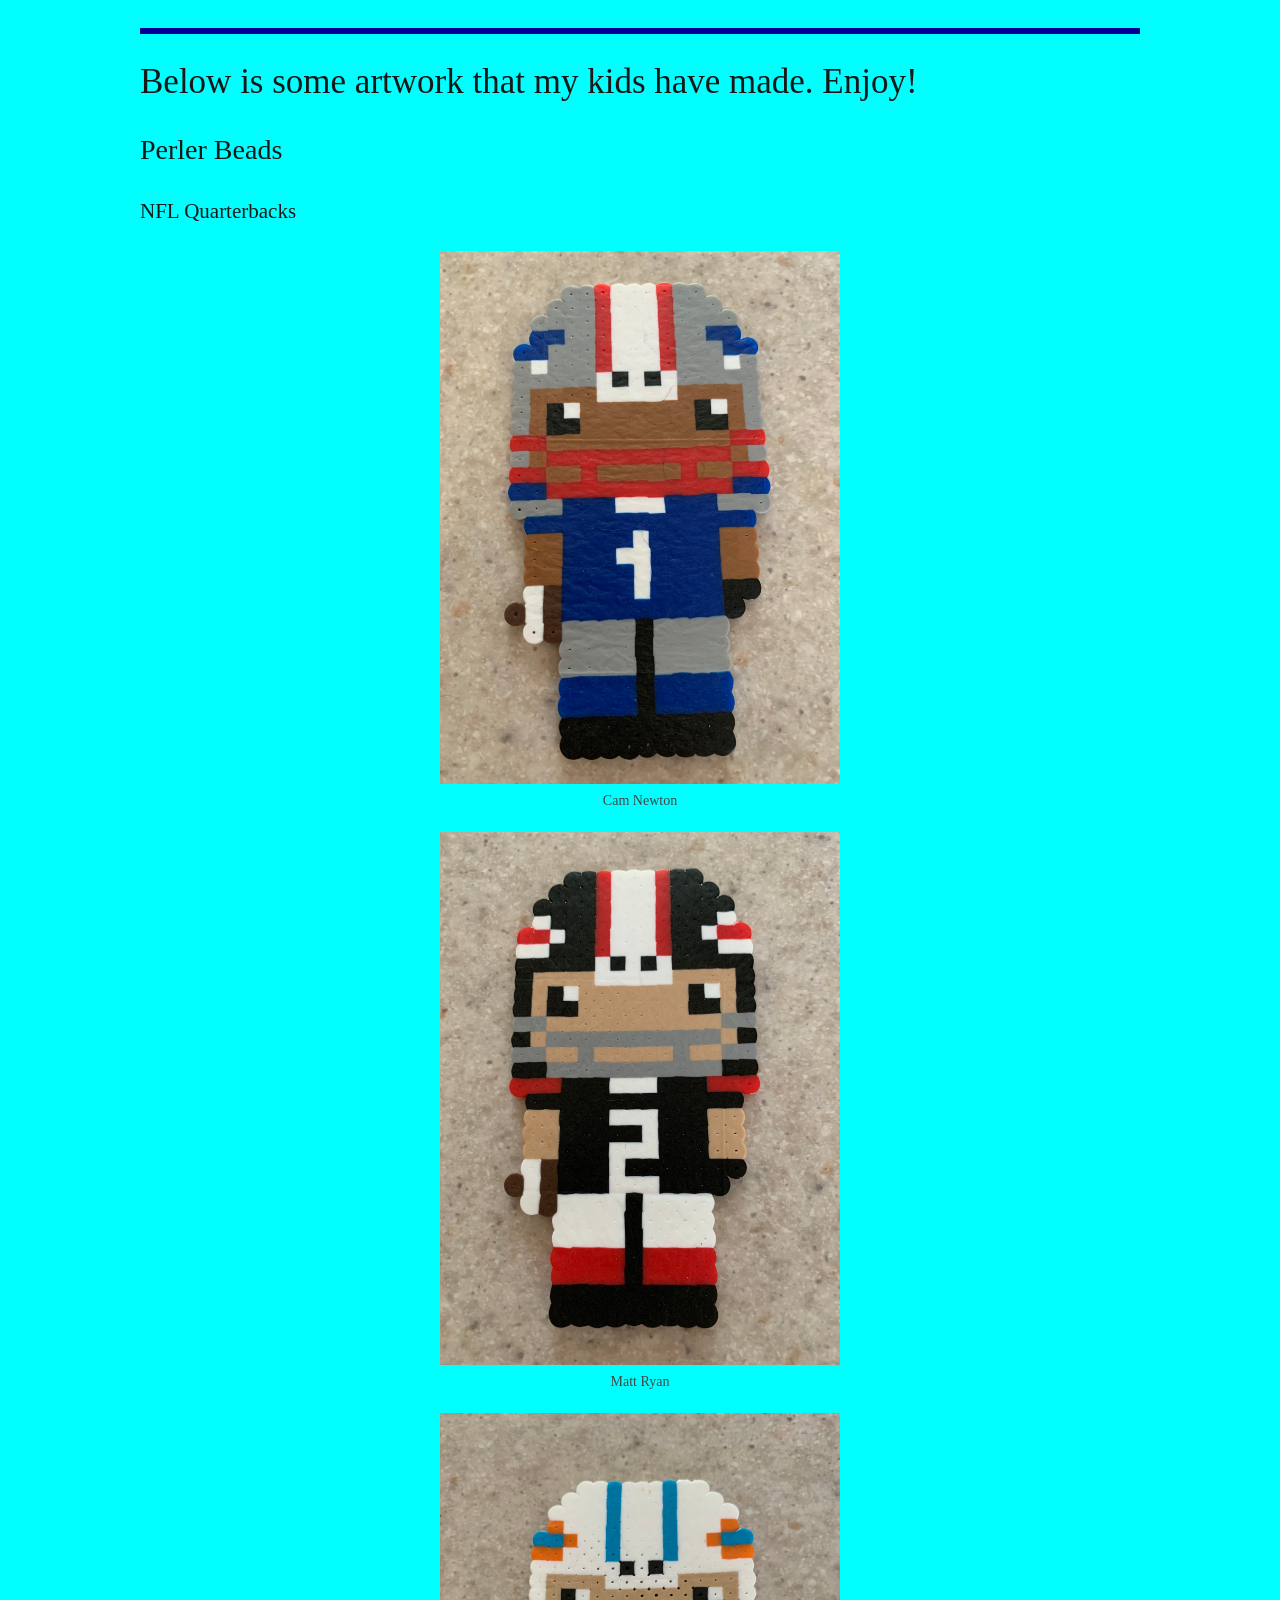
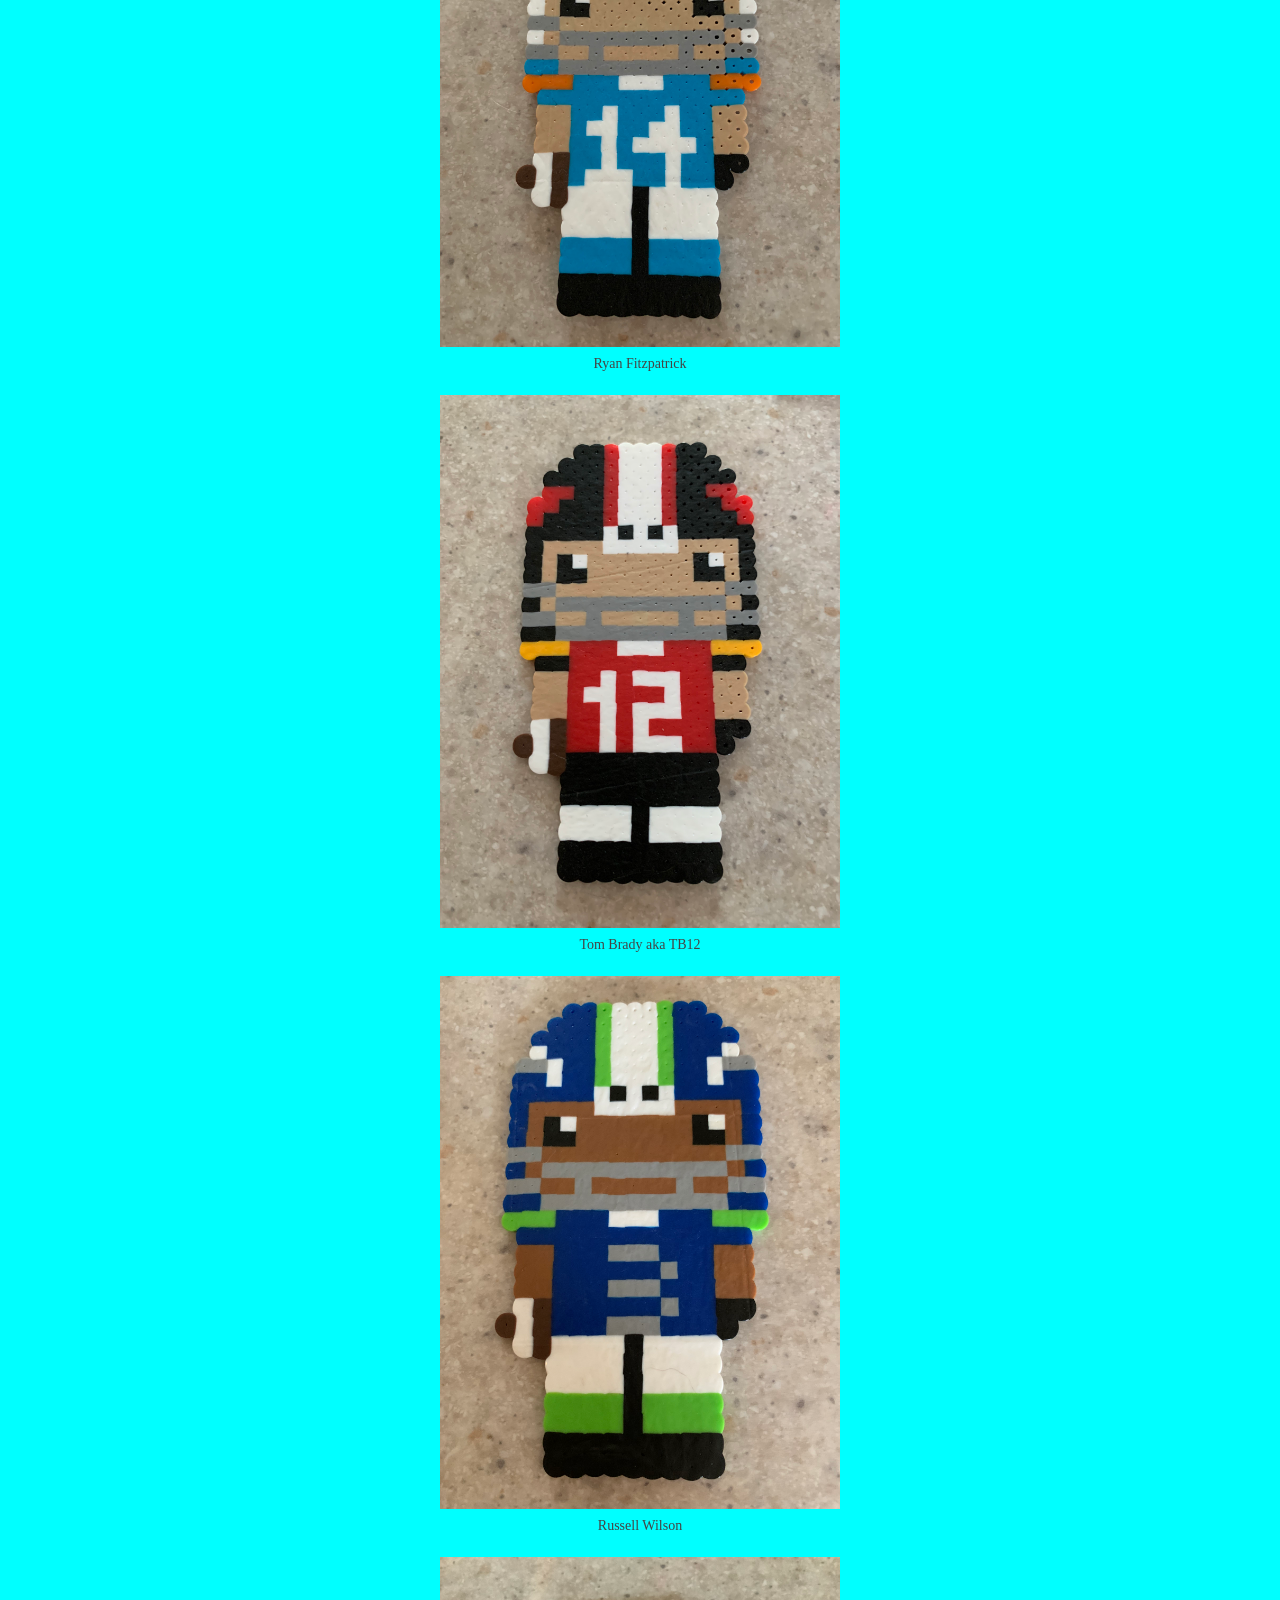
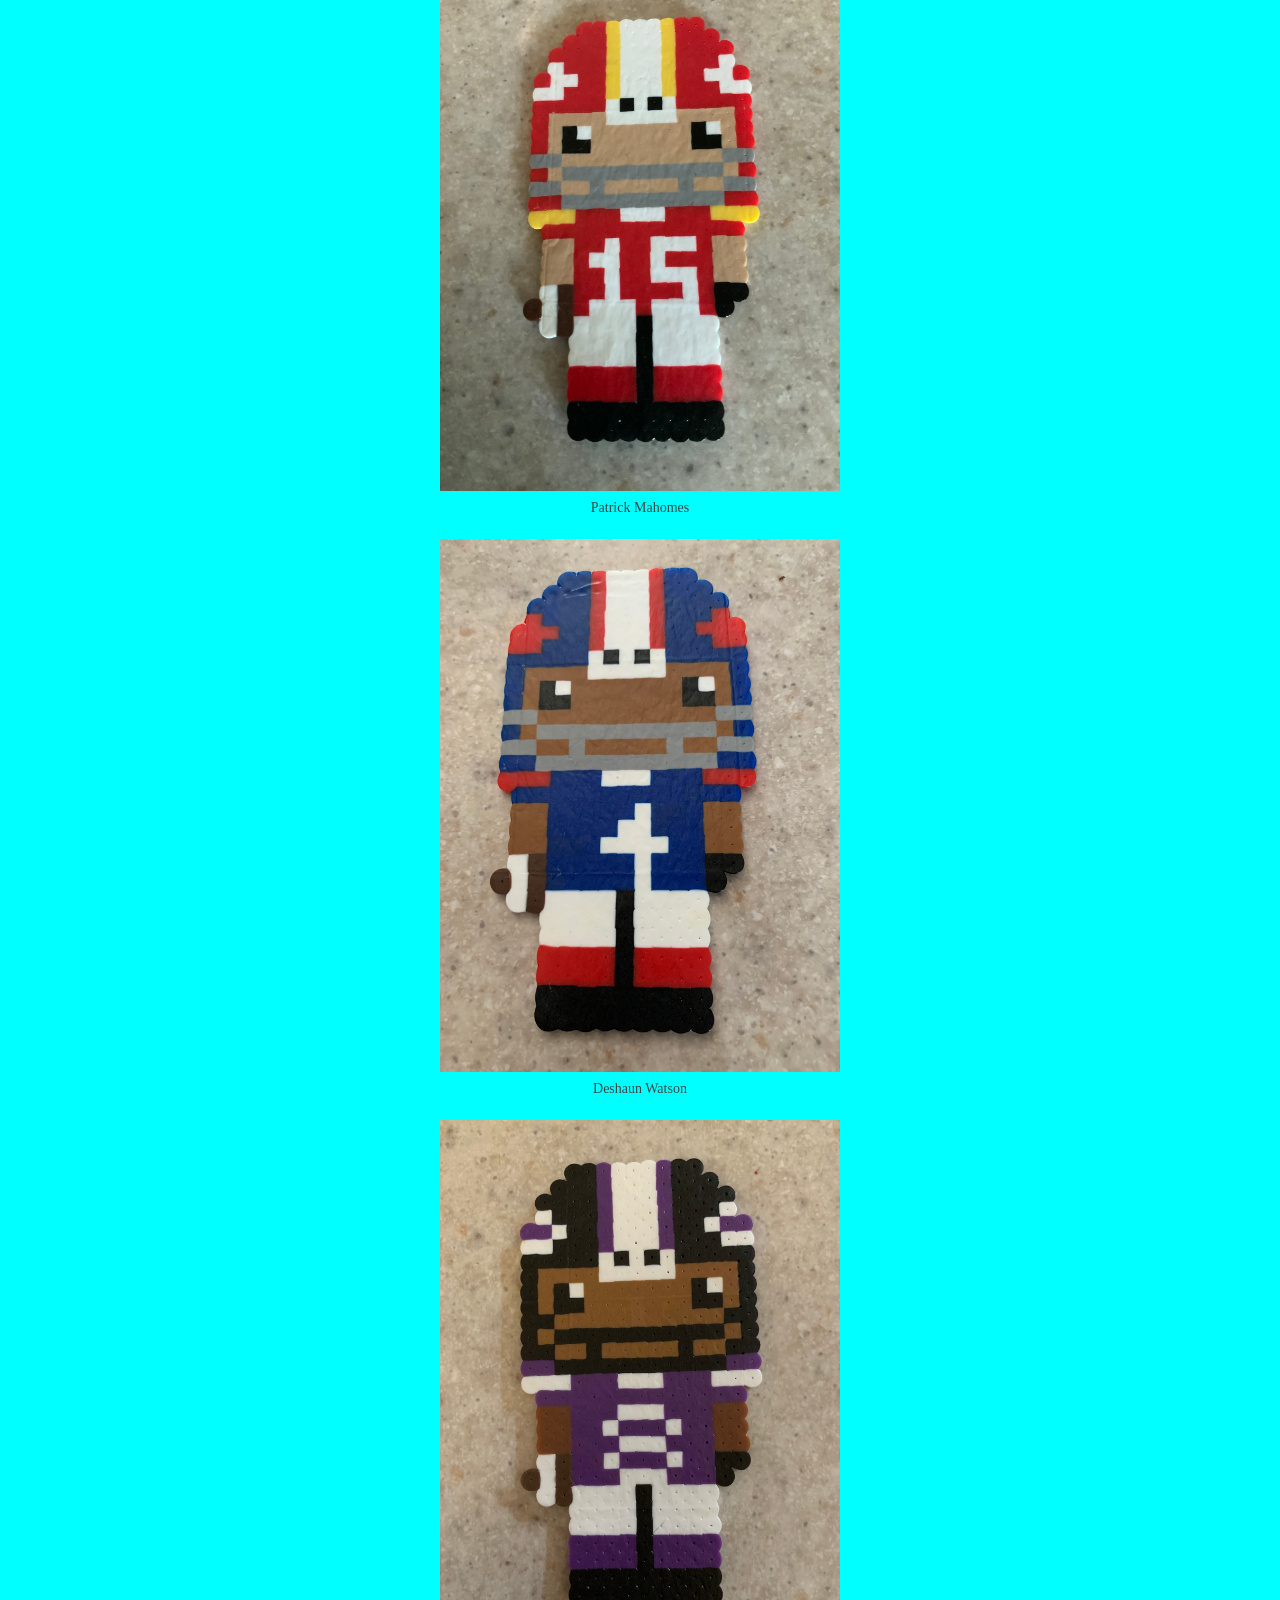
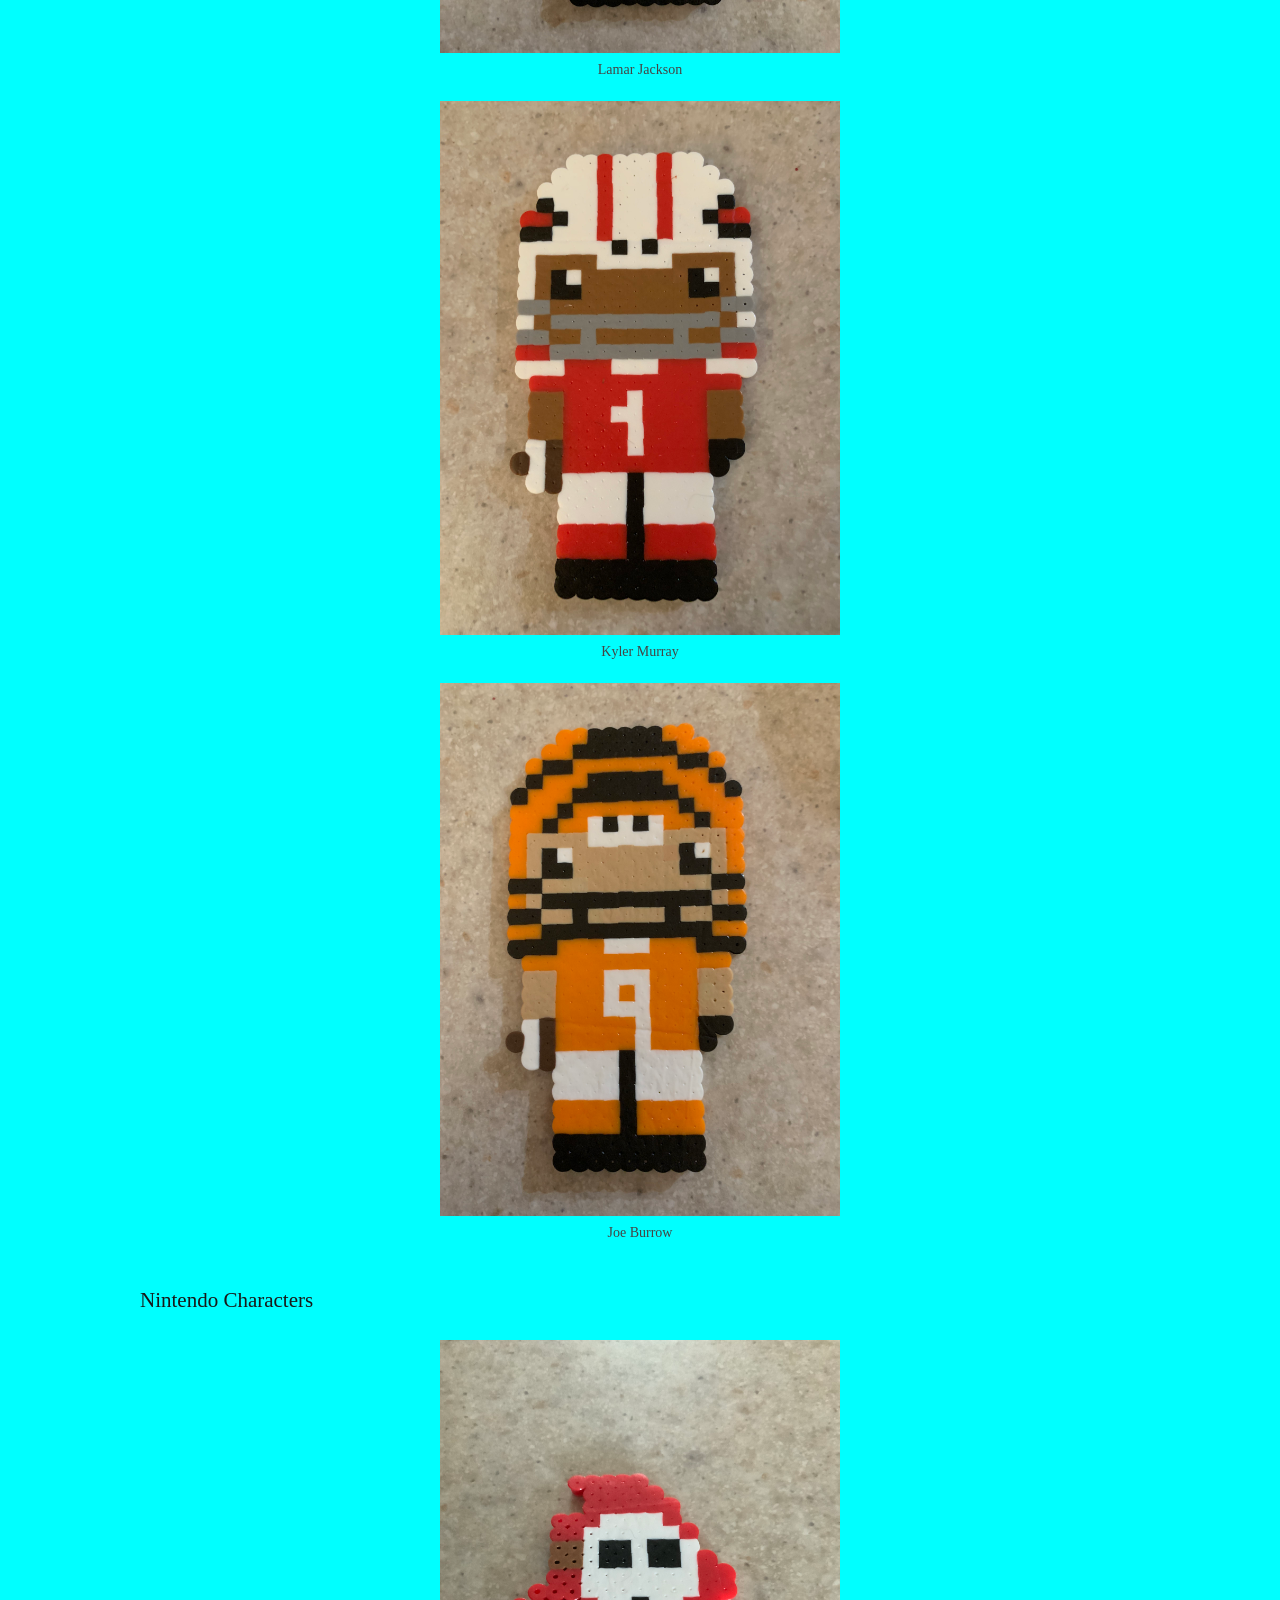
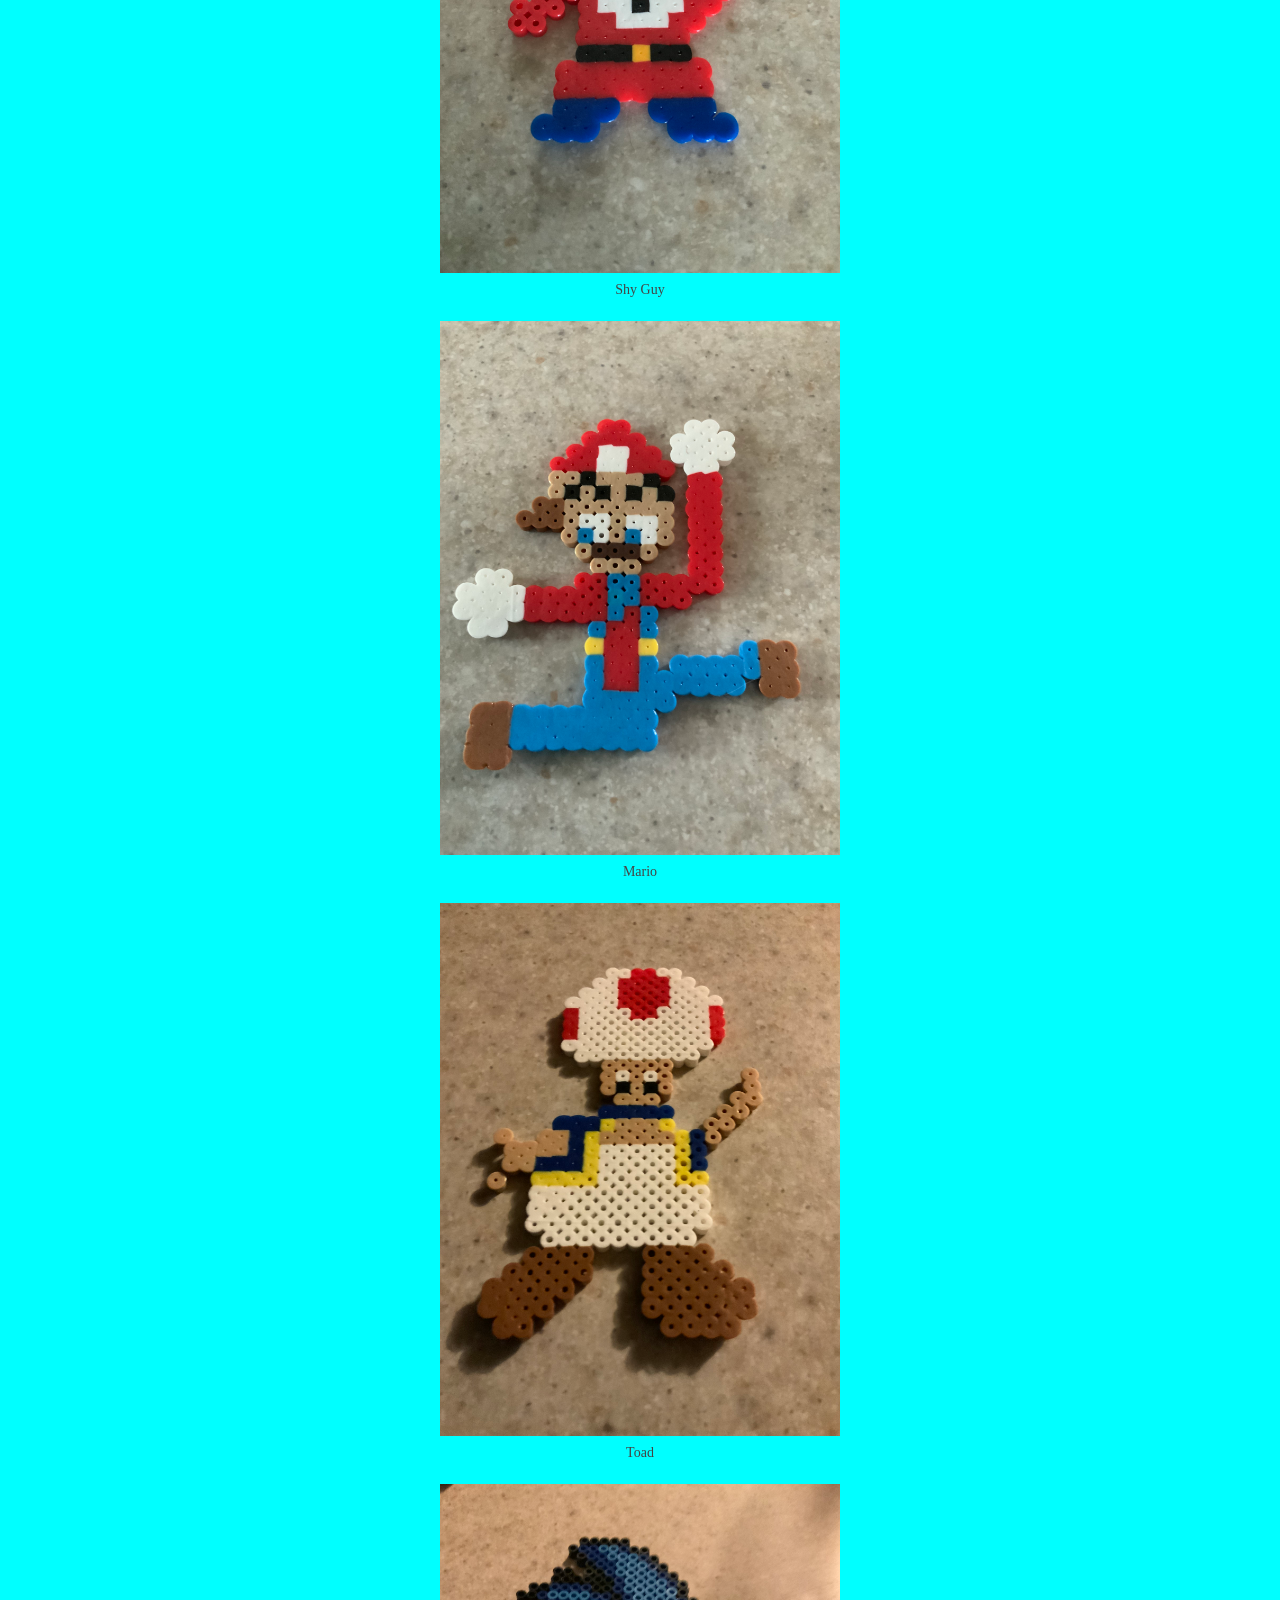
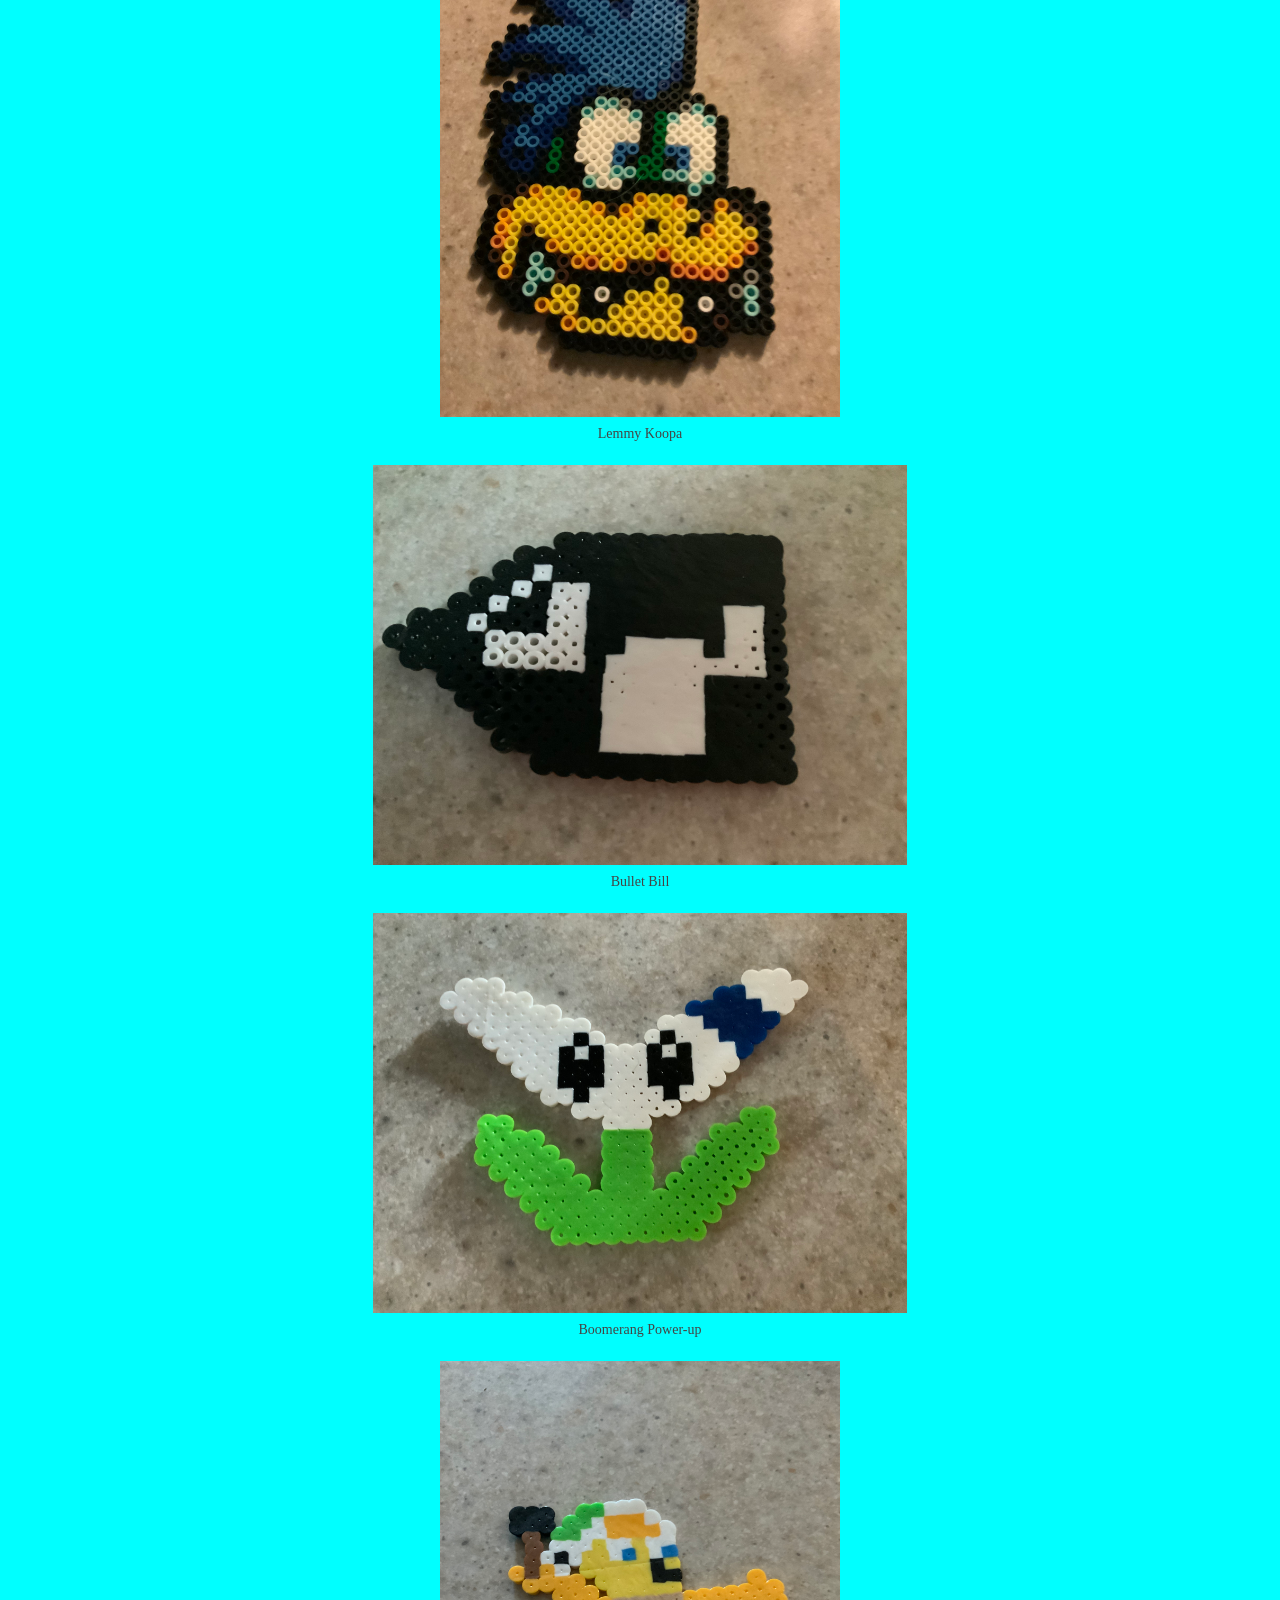
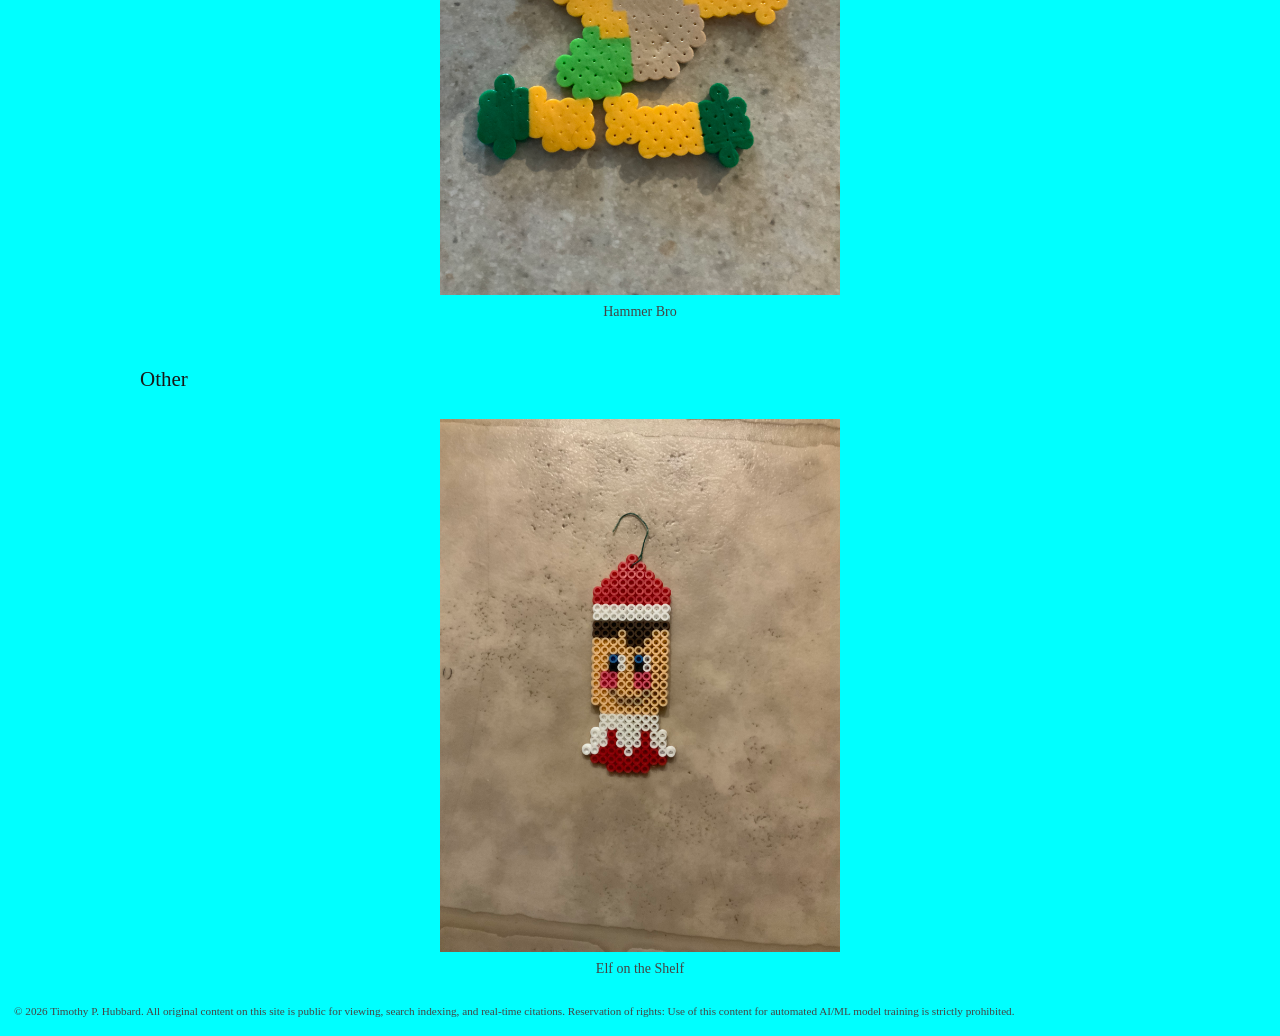
==== commit dc6a222f: "Add files via upload" ====
--- a/art.html
+++ b/art.html
@@ -225,7 +225,9 @@
 </div>
 
 
-
+<footer>
+  <p><small>&copy; 2026 Timothy P. Hubbard. All original content on this site is public for viewing, search indexing, and real-time citations. Reservation of rights: Use of this content for automated AI/ML model training is strictly prohibited.</small></p>
+</footer>
 
 
 <!-- Default Statcounter code for Art by Boys
--- a/stylesheets/layout.css
+++ b/stylesheets/layout.css
@@ -0,0 +1,73 @@
+/*
+* Skeleton V1.2
+* Copyright 2011, Dave Gamache
+* www.getskeleton.com
+* Free to use under the MIT license.
+* http://www.opensource.org/licenses/mit-license.php
+* 6/20/2012
+*/
+
+/* Global Fluid Media */
+img {
+    max-width: 100%;
+    height: auto;
+}
+
+/* Profile Image Base Styling */
+.profile-photo {
+    float: right;
+    width: 240px;
+    height: auto;
+    padding: 0 0 1.5em 2em;
+}
+
+/* All Mobile Sizes (Screens 767px and below) */
+@media only screen and (max-width: 767px) {
+    /* Stack and center all images and profile photos on mobile */
+    img, .profile-photo {
+        float: none;
+        display: block;
+        margin: 0 auto 1.5rem auto;
+    }
+
+    .profile-photo {
+        padding: 0;
+    }
+}
+
+/* Custom Global Site Styles */
+body {
+    font-family: Georgia, serif;
+}
+
+#wrapper {
+    max-width: 1000px;
+    margin: 0 auto;
+}
+
+a {
+    text-decoration: none;
+}
+a:link {
+    color: #000099;
+}
+a:visited {
+    color: #336699;
+}
+a:hover {
+    text-decoration: underline;
+}
+a:active {
+    color: #000099;
+}
+
+HR {
+    display: none;
+}
+
+DIV.hr {
+    margin: 2.0em 0;
+    height: 0.4em;
+    background-color: #000099;
+    clear: both;
+}
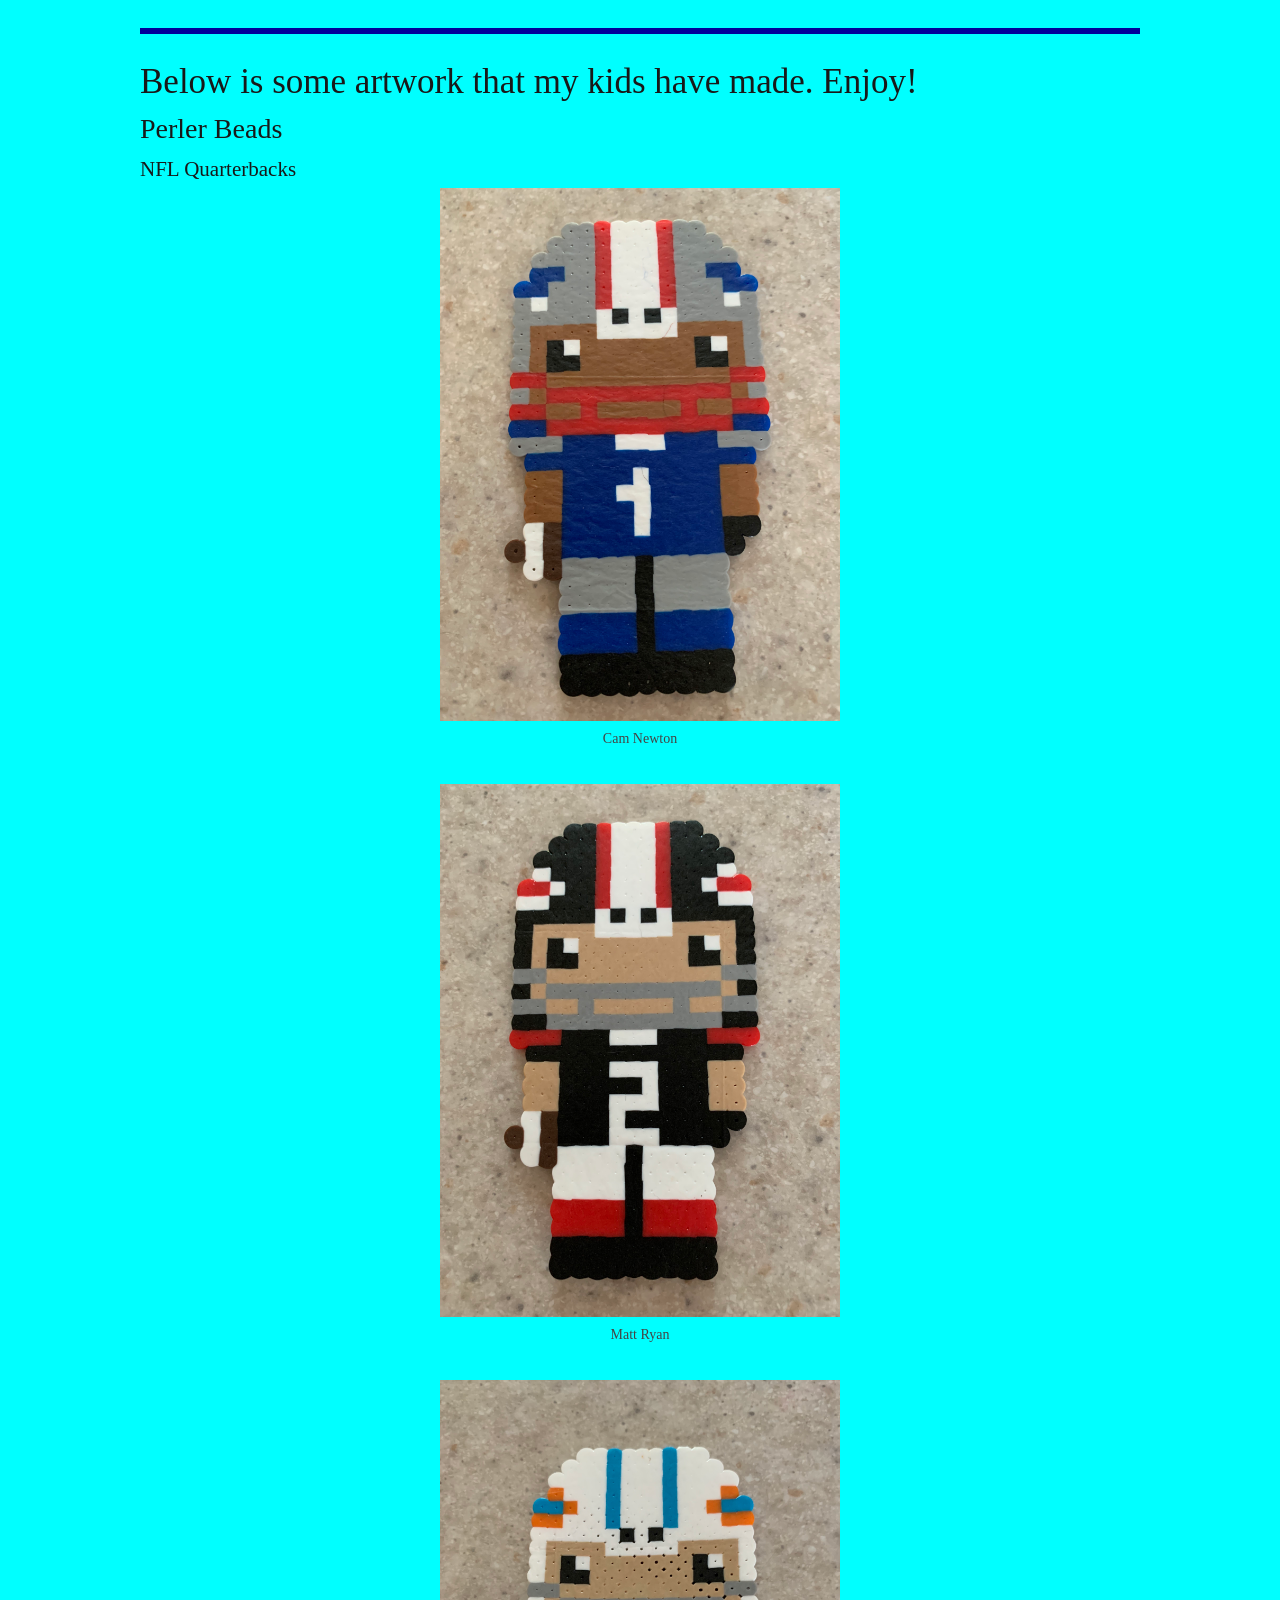
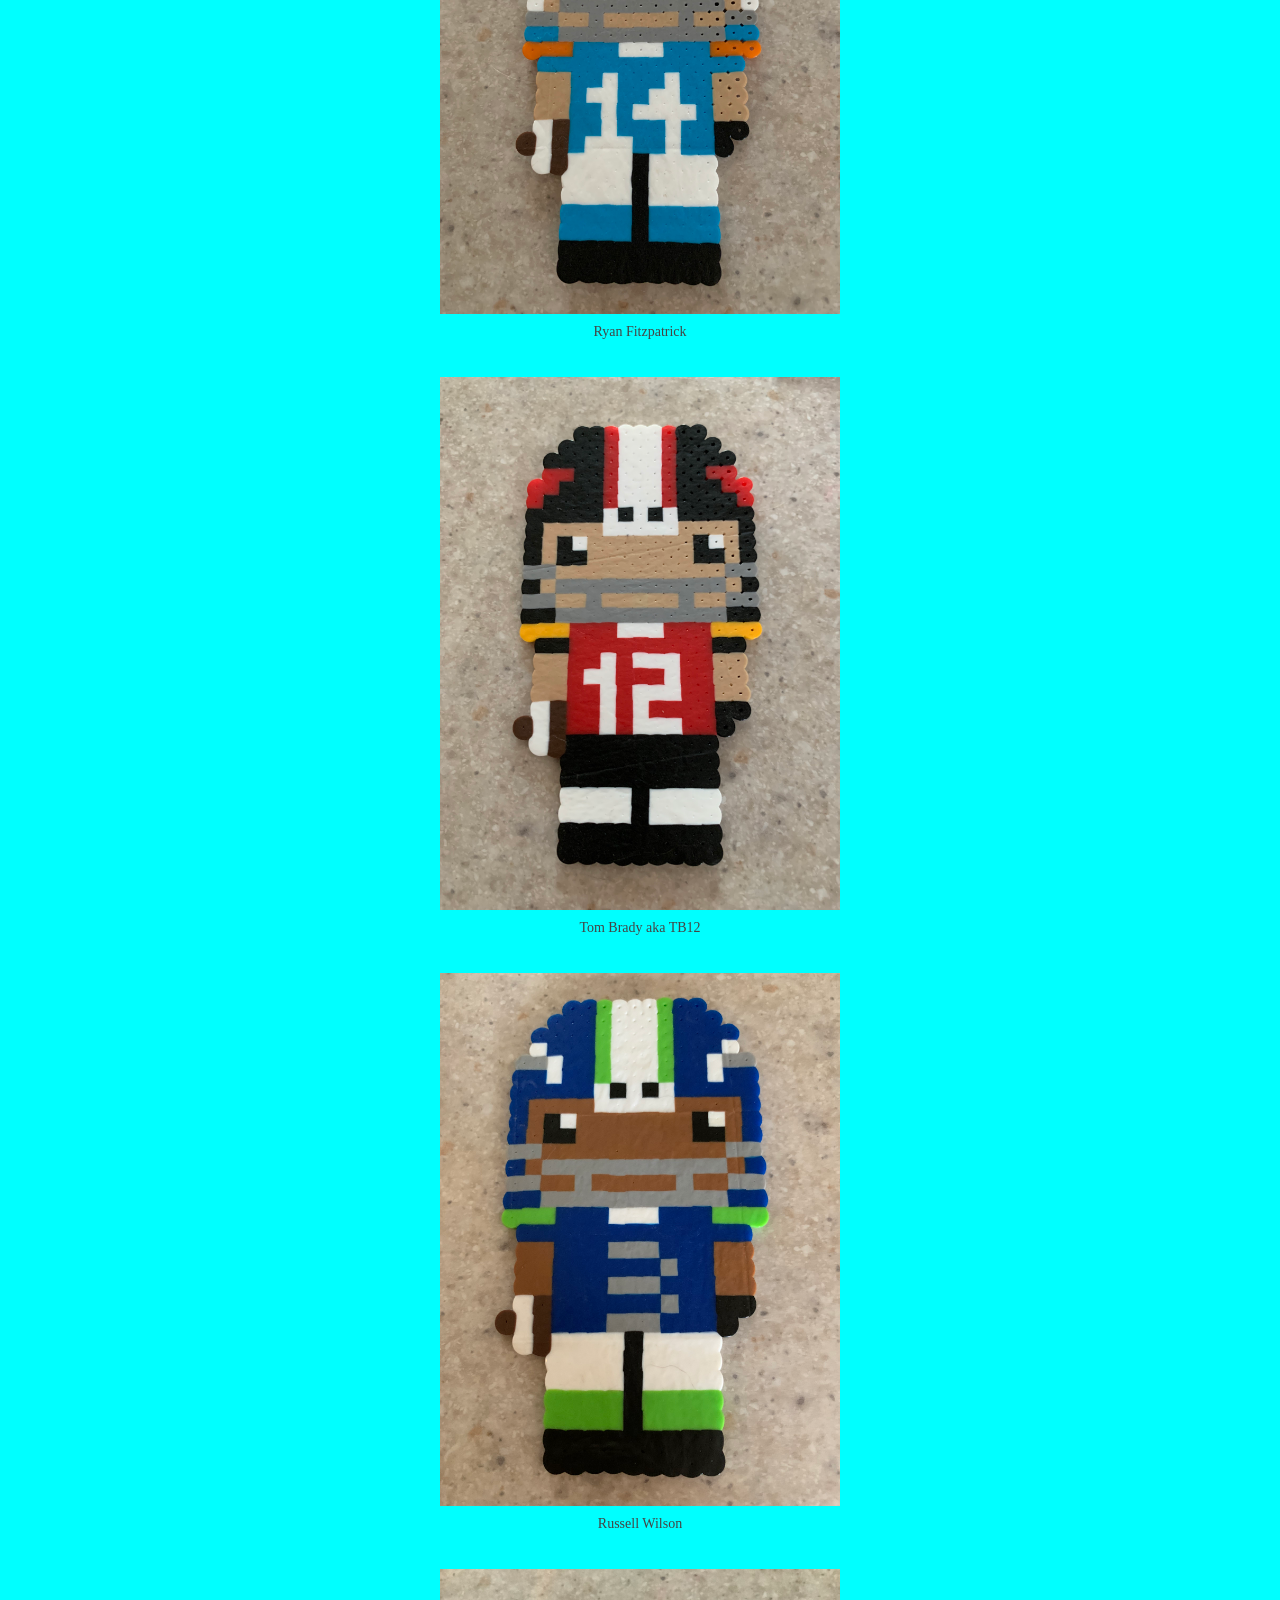
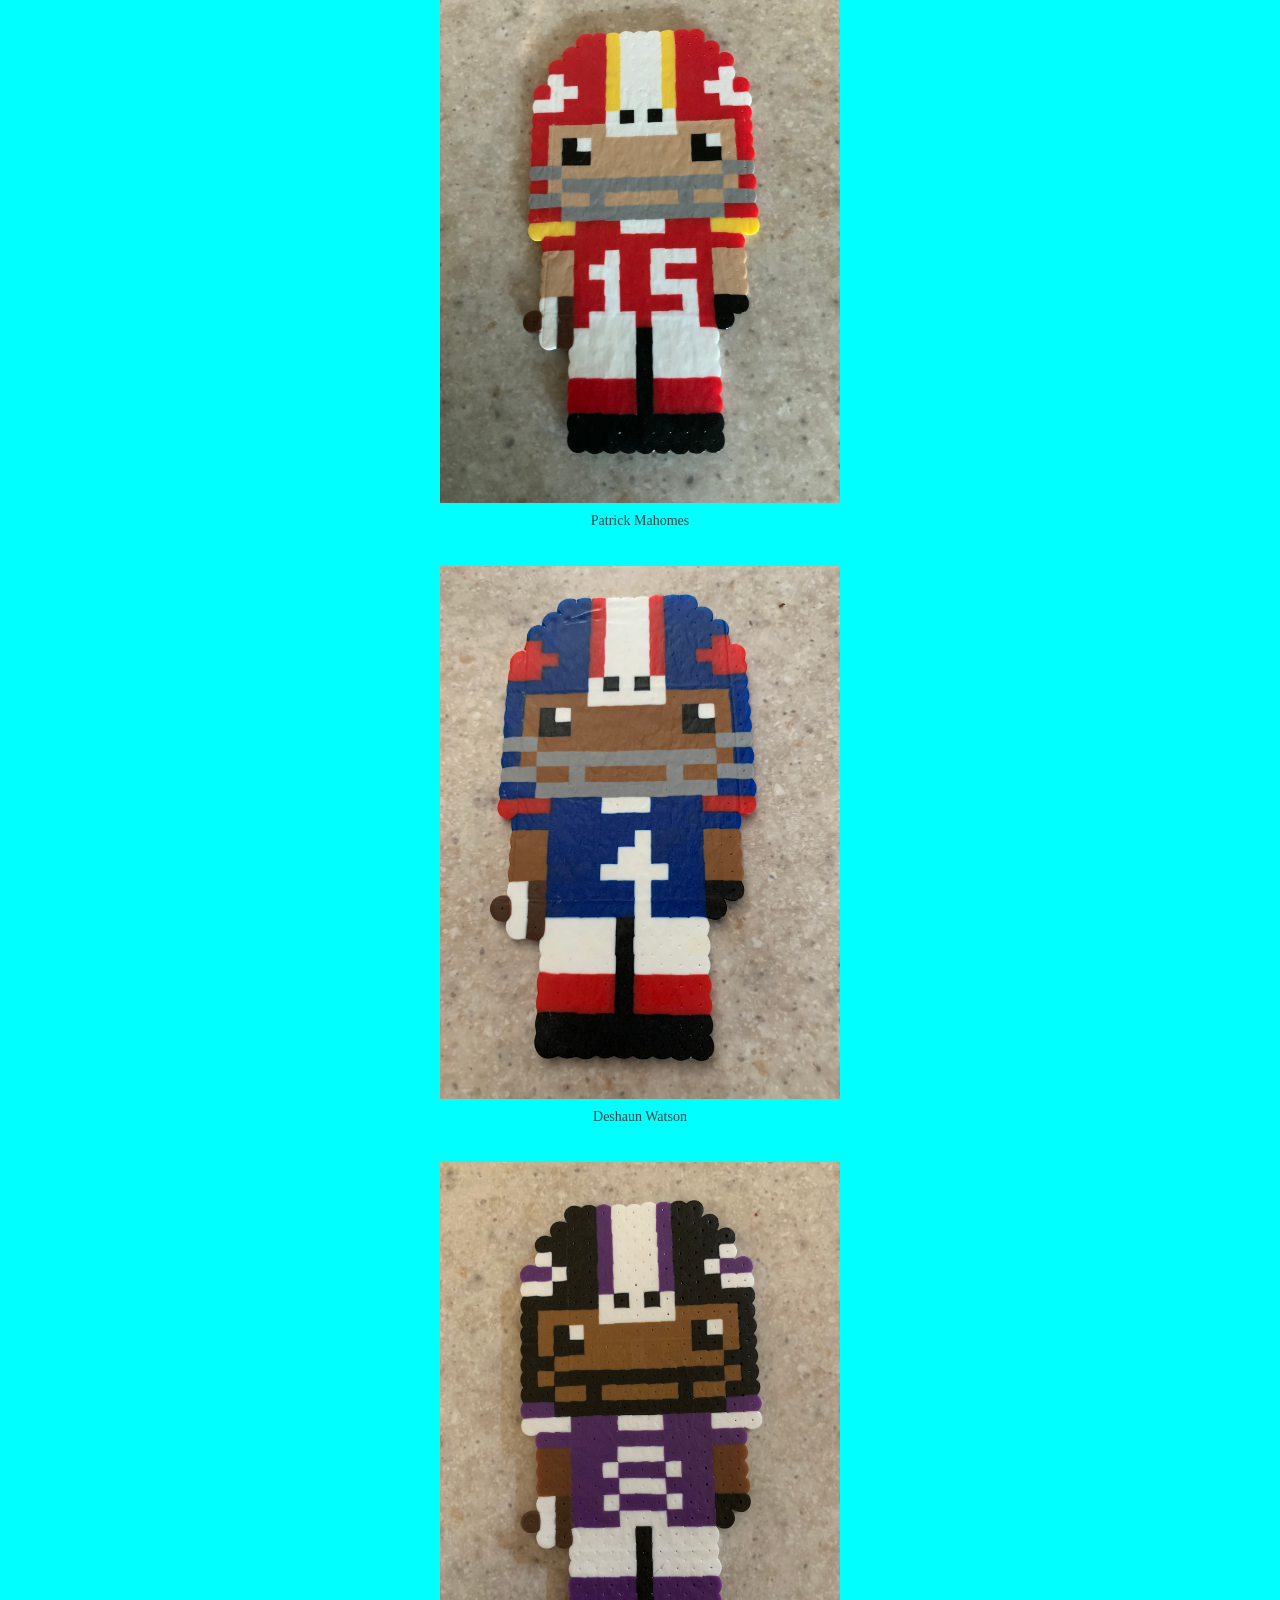
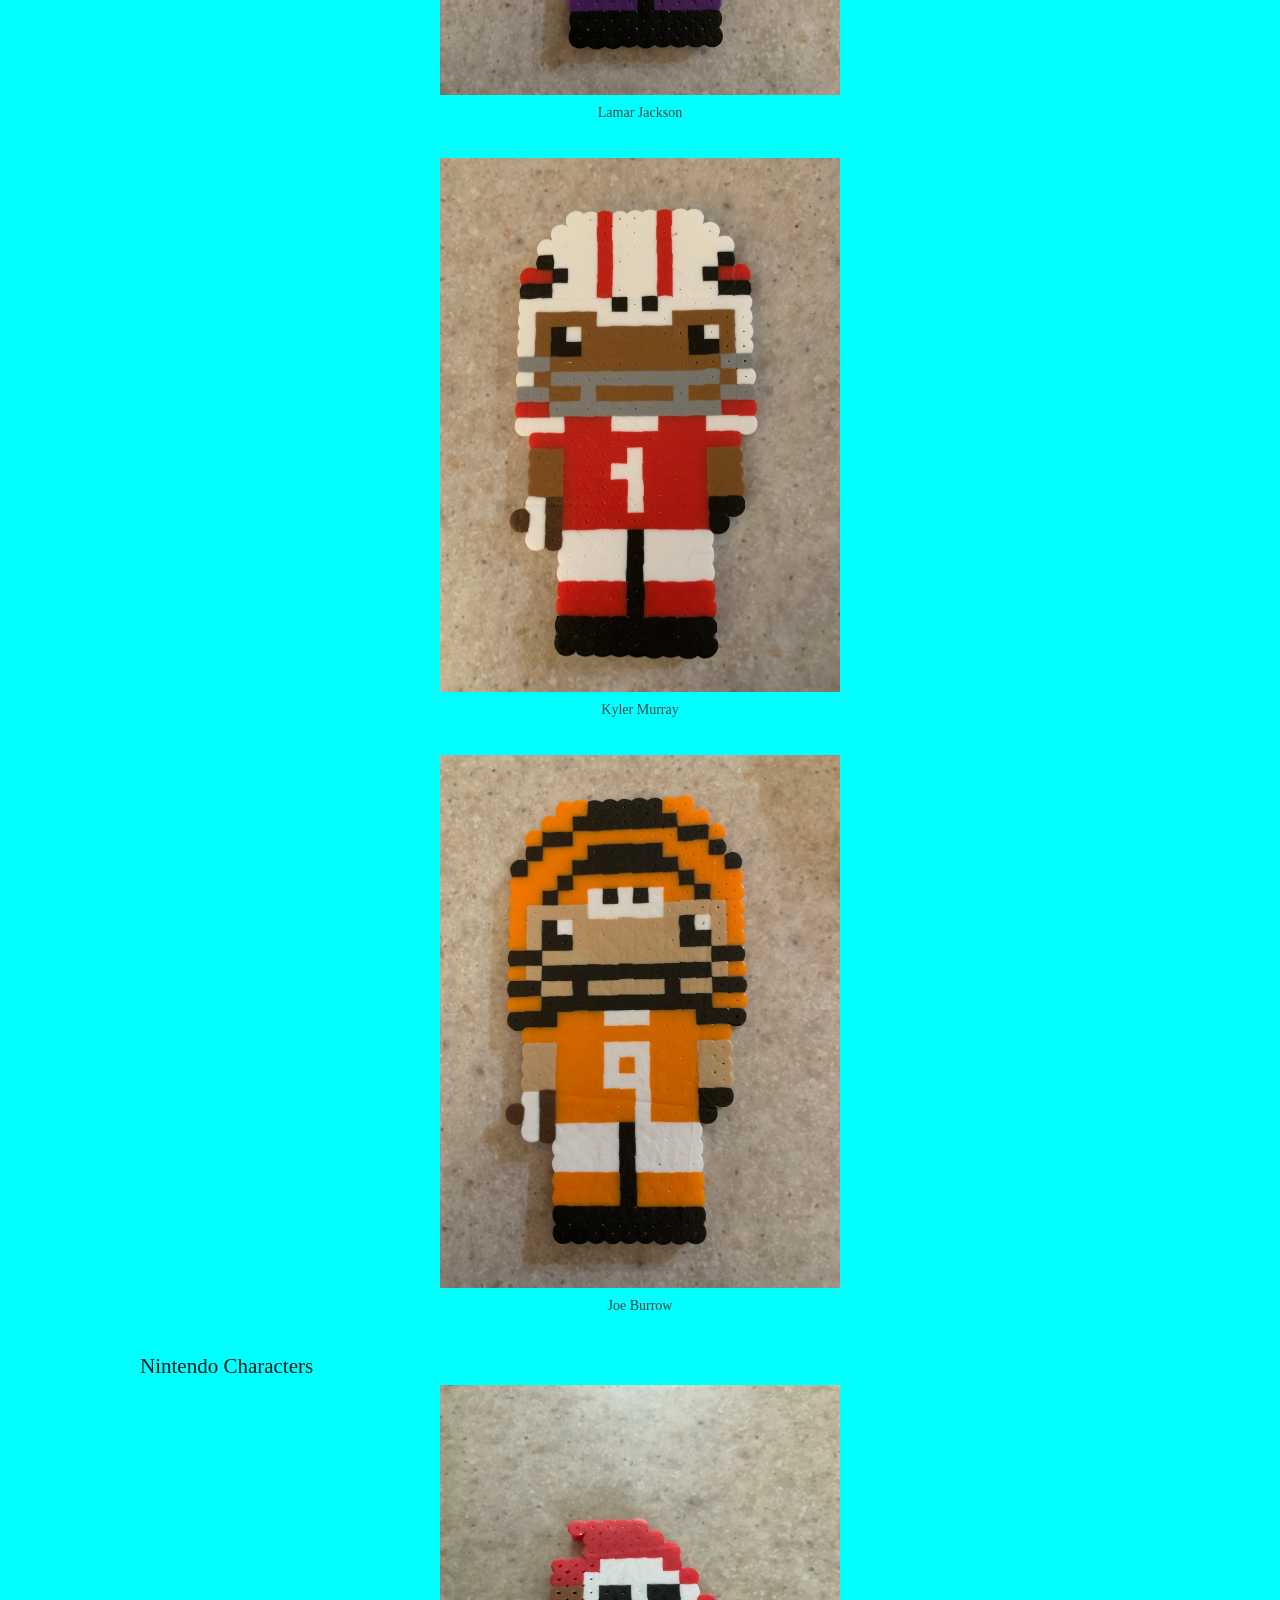
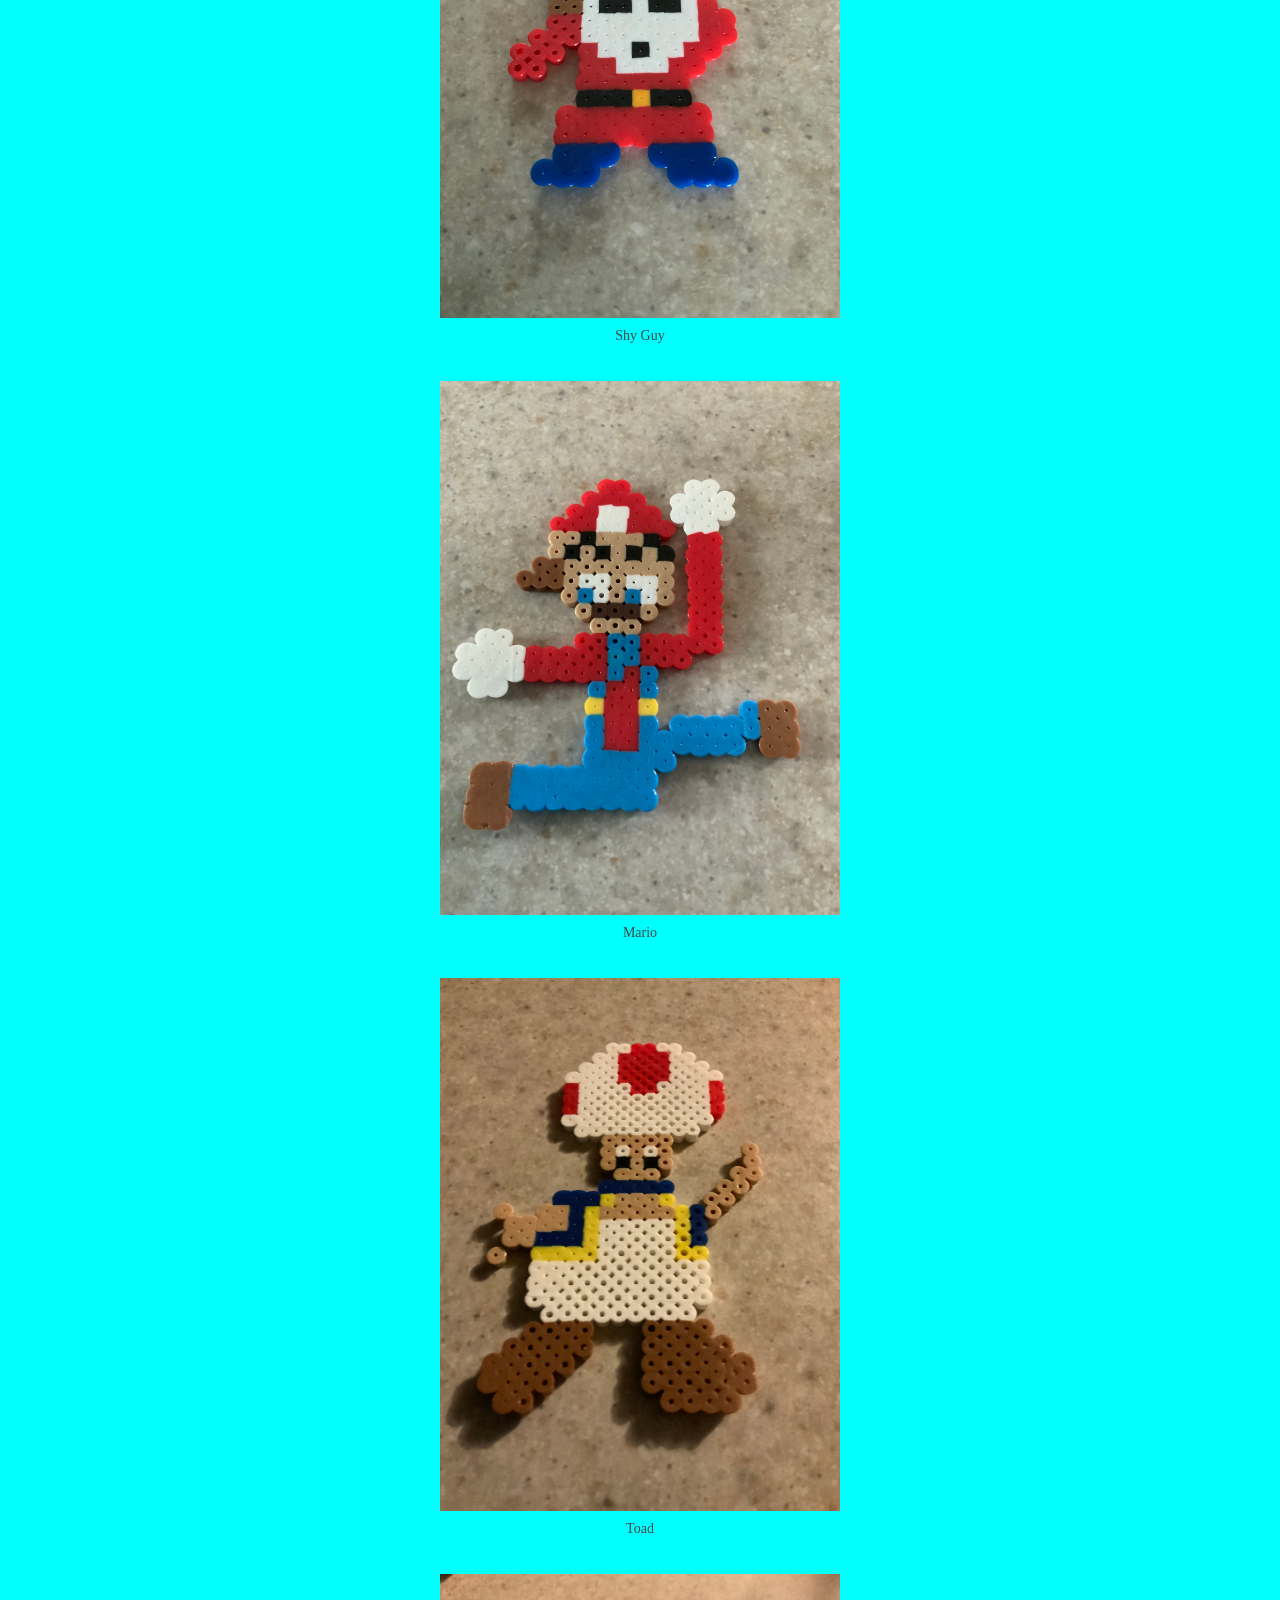
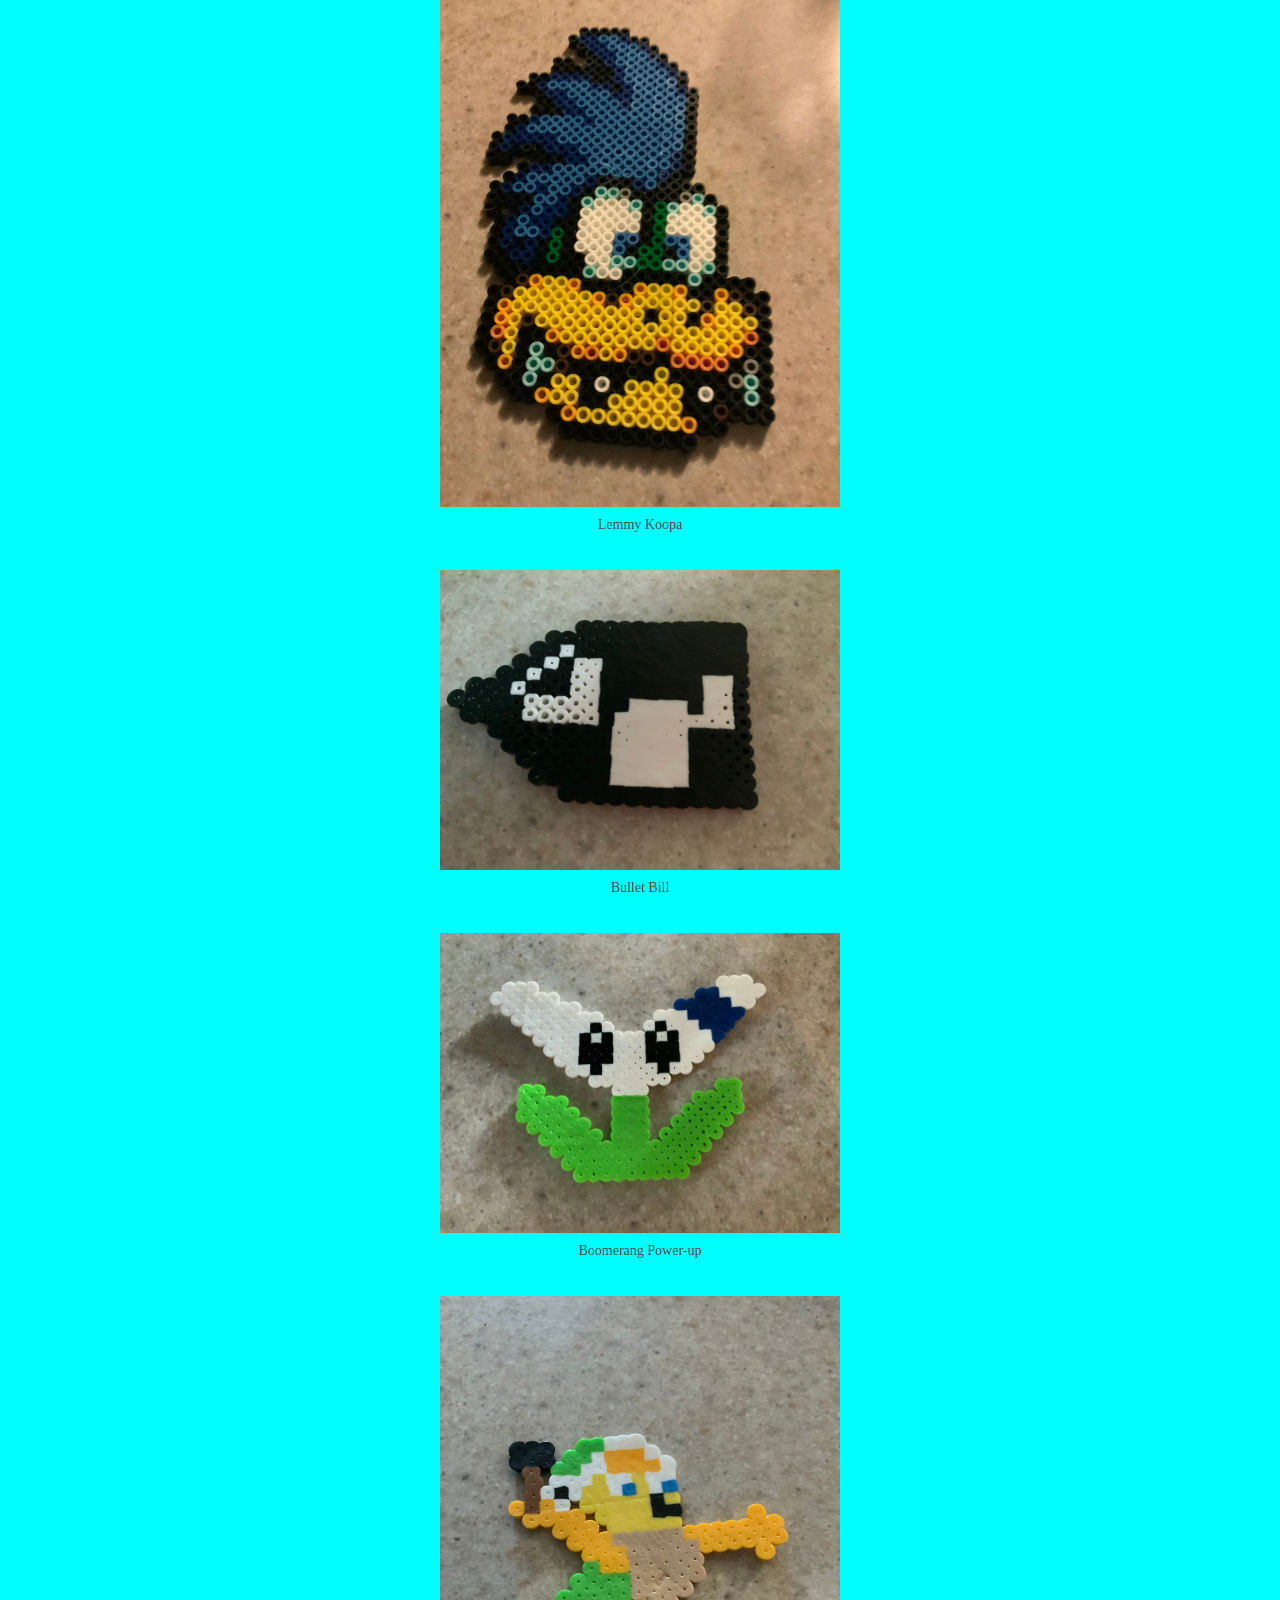
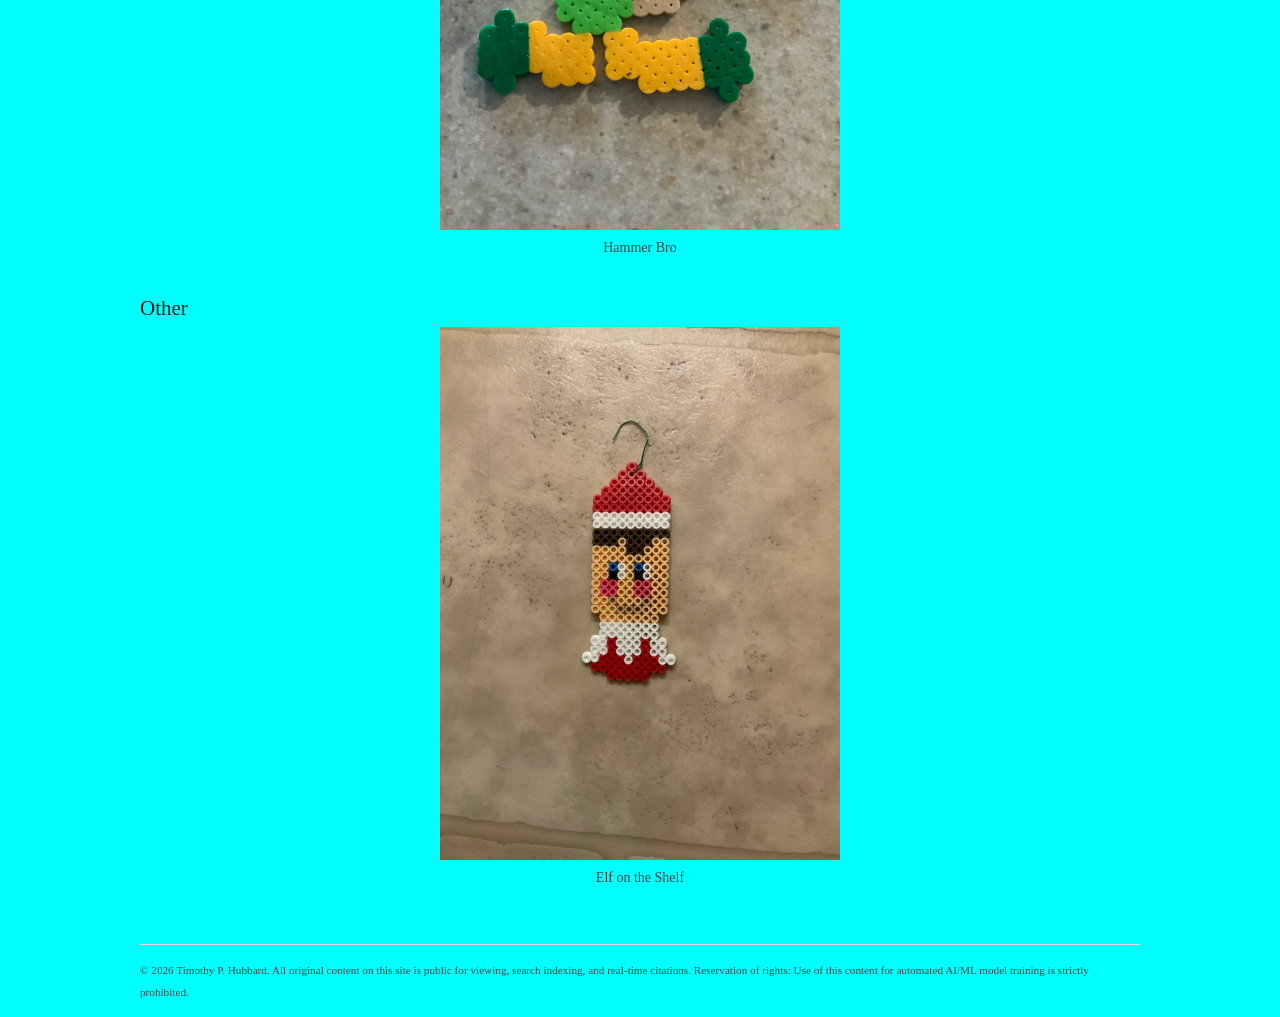
==== commit 12f9e359: "Add files via upload" ====
--- a/art.html
+++ b/art.html
@@ -5,12 +5,9 @@
 <!--[if (gte IE 9)|!(IE)]><!--><html lang="en"> <!--<![endif]-->
 <head>
 <meta charset="utf-8">
-<meta name="description"
-content="Artwork by the Hubbard boys.  Includes images of Perler beads and other fun creations.">
-<meta name="keywords"
-content="hubbard perler beads perlr pearler prler elf shelf football nintendo mario shy guy falcons patriots dolphins bucaneers seahawks tom brady russell wilson matt ryan nfl kids crafts">
-<meta name="author" 
-content="Timothy P. Hubbard">
+<meta name="description" content="Artwork by the Hubbard boys. Includes images of Perler beads and other fun creations.">
+<meta name="author" content="Timothy P. Hubbard">
+<meta name="robots" content="noindex, nofollow">
 <title>Artwork by the Hubbard Boys</title>
 
 <!-- for mobile devices -->
@@ -26,36 +23,21 @@
 <link rel="stylesheet" href="stylesheets/skeleton.css">
 <link rel="stylesheet" href="stylesheets/layout.css">
 
-<style type="text/css">
-a {
-font-decoration:none;
-text-decoration:none;
-}
-a:link {
-color: #000099;
-}
-a:visited {
-color: #336699;
-}
-a:hover {
-text-decoration:underline;
-}
-a:active {
-color: #000099;
-}
-body
-{
-font-family: georgia;
-background-color: #00FFFF;
-}
-
-HR {
-display: none;
-}
-
-
-#wrapper {max-width: 1000px; margin: 0 auto; }
-
+<style>
+  body {
+    background-color: #00FFFF;
+  }
+  .art-card {
+    text-align: center;
+    margin-bottom: 2.5em;
+  }
+  .art-card img {
+    max-width: 400px;
+    width: 100%;
+    height: auto;
+    display: block;
+    margin: 0 auto 0.5em auto;
+  }
 </style>
 
 </head>
@@ -64,190 +46,123 @@
 
 <div id="wrapper">
 
-<div class="hr"><hr></div>
+  <div class="hr"><hr></div>
 
-<h2>
-Below is some artwork that my kids have made.  Enjoy!
-</h2>
+  <h2>Below is some artwork that my kids have made. Enjoy!</h2>
 
-<br>
+  <h3>Perler Beads</h3>
 
-<h3>
-Perler Beads
-</h3>
-<br>
+  <h4>NFL Quarterbacks</h4>
 
-<h4> 
-NFL Quarterbacks
-</h4>
-<br>
+  <div class="art-card">
+    <img src="patriots_perler_bead.jpg" alt="Cam Newton Perler Bead">
+    <p>Cam Newton</p>
+  </div>
 
-<div align="center">
-<img src="patriots_perler_bead.jpg" align="center" style="float:center;width:400px;height:533.3333333px;">
-<br>
-Cam Newton
-</div>
-<br>
+  <div class="art-card">
+    <img src="falcons_perler_bead.jpg" alt="Matt Ryan Perler Bead">
+    <p>Matt Ryan</p>
+  </div>
 
-<div align="center">
-<img src="falcons_perler_bead.jpg" align="center" style="float:center;width:400px;height:533.3333333px;">
-<br>
-Matt Ryan
-</div>
-<br>
+  <div class="art-card">
+    <img src="dolphins_perler_bead.jpg" alt="Ryan Fitzpatrick Perler Bead">
+    <p>Ryan Fitzpatrick</p>
+  </div>
 
-<div align="center">
-<img src="dolphins_perler_bead.jpg" align="center" style="float:center;width:400px;height:533.3333333px;">
-<br>
-Ryan Fitzpatrick
-</div>
-<br>
+  <div class="art-card">
+    <img src="bucs_perler_bead.jpg" alt="Tom Brady Perler Bead">
+    <p>Tom Brady aka TB12</p>
+  </div>
 
-<div align="center">
-<img src="bucs_perler_bead.jpg" align="center" style="float:center;width:400px;height:533.3333333px;">
-<br>
-Tom Brady aka TB12
-</div>
-<br>
+  <div class="art-card">
+    <img src="seahawks.jpg" alt="Russell Wilson Perler Bead">
+    <p>Russell Wilson</p>
+  </div>
 
-<div align="center">
-<img src="seahawks.jpg" align="center" style="float:center;width:400px;height:533.3333333px;">
-<br>
-Russell Wilson
-</div>
-<br>
+  <div class="art-card">
+    <img src="chiefs.jpeg" alt="Patrick Mahomes Perler Bead">
+    <p>Patrick Mahomes</p>
+  </div>
 
-<div align="center">
-<img src="chiefs.jpeg" align="center" style="float:center;width:400px;height:533.3333333px;">
-<br>
-Patrick Mahomes
-</div>
-<br>
+  <div class="art-card">
+    <img src="texans.jpg" alt="Deshaun Watson Perler Bead">
+    <p>Deshaun Watson</p>
+  </div>
 
-<div align="center">
-<img src="texans.jpg" align="center" style="float:center;width:400px;height:533.3333333px;">
-<br>
-Deshaun Watson
-</div>
-<br>
+  <div class="art-card">
+    <img src="ravens2.jpg" alt="Lamar Jackson Perler Bead">
+    <p>Lamar Jackson</p>
+  </div>
 
-<div align="center">
-<img src="ravens2.jpg" align="center" style="float:center;width:400px;height:533.3333333px;">
-<br>
-Lamar Jackson
-</div>
-<br>
+  <div class="art-card">
+    <img src="cards.jpg" alt="Kyler Murray Perler Bead">
+    <p>Kyler Murray</p>
+  </div>
 
-<div align="center">
-<img src="cards.jpg" align="center" style="float:center;width:400px;height:533.3333333px;">
-<br>
-Kyler Murray
-</div>
-<br>
+  <div class="art-card">
+    <img src="cinci.jpg" alt="Joe Burrow Perler Bead">
+    <p>Joe Burrow</p>
+  </div>
 
-<div align="center">
-<img src="cinci.jpg" align="center" style="float:center;width:400px;height:533.3333333px;">
-<br>
-Joe Burrow
-</div>
-<br>
+  <h4>Nintendo Characters</h4>
 
-<br>
-<h4> 
-Nintendo Characters
-</h4>
-<br>
+  <div class="art-card">
+    <img src="shyguy_perler_bead.jpeg" alt="Shy Guy Perler Bead">
+    <p>Shy Guy</p>
+  </div>
 
-<div align="center">
-<img src="shyguy_perler_bead.jpeg" align="center" style="float:center;width:400px;height:533.3333333px;">
-<br>
-Shy Guy
-</div>
-<br>
+  <div class="art-card">
+    <img src="mario.jpeg" alt="Mario Perler Bead">
+    <p>Mario</p>
+  </div>
 
-<div align="center">
-<img src="mario.jpeg" align="center" style="float:center;width:400px;height:533.3333333px;">
-<br>
-Mario
-</div>
-<br>
+  <div class="art-card">
+    <img src="toad.jpeg" alt="Toad Perler Bead">
+    <p>Toad</p>
+  </div>
 
-<div align="center">
-<img src="toad.jpeg" align="center" style="float:center;width:400px;height:533.3333333px;">
-<br>
-Toad
-</div>
-<br>
+  <div class="art-card">
+    <img src="lemmy.jpeg" alt="Lemmy Koopa Perler Bead">
+    <p>Lemmy Koopa</p>
+  </div>
 
-<div align="center">
-<img src="lemmy.jpeg" align="center" style="float:center;width:400px;height:533.3333333px;">
-<br>
-Lemmy Koopa
-</div>
-<br>
+  <div class="art-card">
+    <img src="bulletbill.jpeg" alt="Bullet Bill Perler Bead">
+    <p>Bullet Bill</p>
+  </div>
 
-<div align="center">
-<img src="bulletbill.jpeg" align="center" style="float:center;width:533.3333333px;height:400px;">
-<br>
-Bullet Bill
-</div>
-<br>
+  <div class="art-card">
+    <img src="boomerang.jpeg" alt="Boomerang Power-up Perler Bead">
+    <p>Boomerang Power-up</p>
+  </div>
 
-<div align="center">
-<img src="boomerang.jpeg" align="center" style="float:center;width:533.3333333px;height:400px;">
-<br>
-Boomerang Power-up
-</div>
-<br>
+  <div class="art-card">
+    <img src="hammerbro.jpeg" alt="Hammer Bro Perler Bead">
+    <p>Hammer Bro</p>
+  </div>
 
-<div align="center">
-<img src="hammerbro.jpeg" align="center" style="float:center;width:400px;height:533.3333333px;">
-<br>
-Hammer Bro
-</div>
-<br>
+  <h4>Other</h4>
 
-<br>
-<h4> 
-Other
-</h4>
-<br>
+  <div class="art-card">
+    <img src="elf.jpg" alt="Elf on the Shelf Perler Bead">
+    <p>Elf on the Shelf</p>
+  </div>
 
-
-<div align="center">
-<img src="elf.jpg" align="center" style="float:center;width:400px;height:533.3333333px;">
-<br>
-Elf on the Shelf
-</div>
-<br>
-
+  <footer>
+    <p><small>&copy; 2026 Timothy P. Hubbard. All original content on this site is public for viewing, search indexing, and real-time citations. Reservation of rights: Use of this content for automated AI/ML model training is strictly prohibited.</small></p>
+  </footer>
 
 </div>
 
-
-<footer>
-  <p><small>&copy; 2026 Timothy P. Hubbard. All original content on this site is public for viewing, search indexing, and real-time citations. Reservation of rights: Use of this content for automated AI/ML model training is strictly prohibited.</small></p>
-</footer>
-
-
-<!-- Default Statcounter code for Art by Boys
-https://timothyhubbard.org/art.html -->
+<!-- Default Statcounter code for Art by Boys -->
 <script type="text/javascript">
 var sc_project=12360902; 
 var sc_invisible=1; 
 var sc_security="ee740cd0"; 
 </script>
-<script type="text/javascript"
-src="https://www.statcounter.com/counter/counter.js"
-async></script>
-<noscript><div class="statcounter"><a title="website
-statistics" href="https://statcounter.com/"
-target="_blank"><img class="statcounter"
-src="https://c.statcounter.com/12360902/0/ee740cd0/1/"
-alt="website statistics"
-referrerPolicy="no-referrer-when-downgrade"></a></div></noscript>
-<!-- End of Statcounter Code -->
+<script type="text/javascript" src="https://www.statcounter.com/counter/counter.js" async></script>
+<noscript><div class="statcounter"><a title="website statistics" href="https://statcounter.com/" target="_blank"><img class="statcounter" src="https://c.statcounter.com/12360902/0/ee740cd0/1/" alt="website statistics" referrerPolicy="no-referrer-when-downgrade"></a></div></noscript>
 
 </body>
 
-</html>
+</html>
--- a/stylesheets/layout.css
+++ b/stylesheets/layout.css
@@ -70,4 +70,12 @@
     height: 0.4em;
     background-color: #000099;
     clear: both;
+}
+
+/* Footer Styling */
+footer {
+    clear: both;
+    margin-top: 4em;
+    padding-top: 1em;
+    border-top: 1px solid #ddd;
 }
